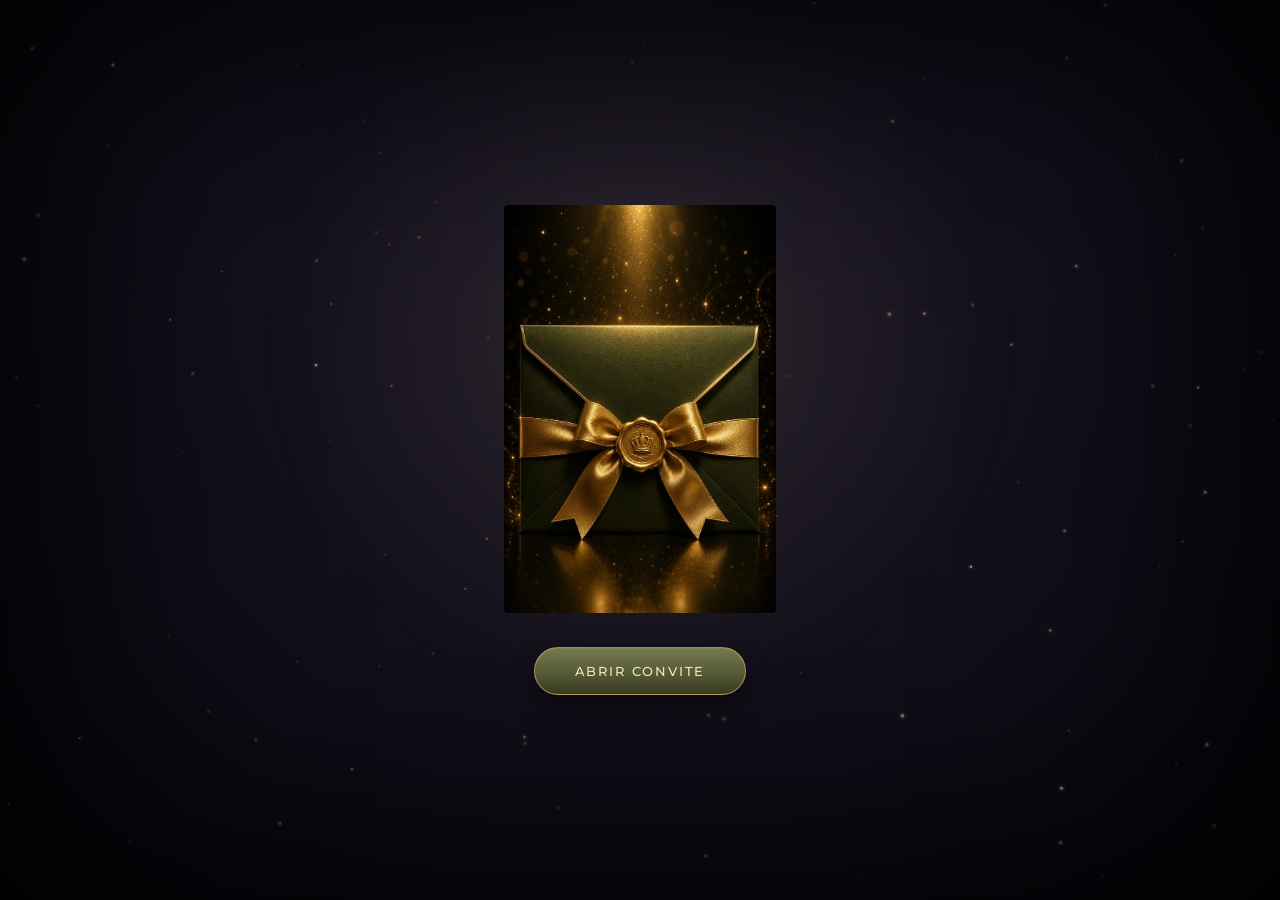
==== index.html @ b904f5ec "Add files via upload" ====
<!DOCTYPE html>
<html lang="pt-BR">
<head>
<meta charset="UTF-8" />
<meta name="viewport" content="width=device-width, initial-scale=1.0, maximum-scale=1, user-scalable=no" />
<title>XV Anos — Convite Digital | Justech</title>
<meta name="description" content="Convite digital premium — Justech Convites" />

<!-- Tipografia: serif de exibição elegante + sans utilitária discreta -->
<link rel="preconnect" href="https://fonts.googleapis.com">
<link rel="preconnect" href="https://fonts.gstatic.com" crossorigin>
<link href="https://fonts.googleapis.com/css2?family=Cormorant+Garamond:ital,wght@0,300;0,400;0,500;0,600;1,400&family=Montserrat:wght@300;400;500;600&display=swap" rel="stylesheet">

<link rel="stylesheet" href="style.css" />
</head>
<body>

<!-- ======================================================
     TELA INICIAL — abertura cinematográfica do envelope
     A arte do envelope é uma imagem pronta (assets/envelope.jpg)
     e NUNCA é recriada em HTML/CSS — apenas posicionada, iluminada
     e animada como um todo (fade, escala, brilho passando por cima).
     ====================================================== -->
<section id="splash-screen" class="splash">

  <!-- Camada de partículas douradas (canvas, desenhado via JS) -->
  <canvas id="particles-canvas" aria-hidden="true"></canvas>

  <!-- Glow ambiente e vinheta, complementando o feixe de luz já presente na imagem -->
  <div class="glow-radial" aria-hidden="true"></div>
  <div class="vignette" aria-hidden="true"></div>

  <div class="envelope-scene" id="envelope-scene">

    <div class="envelope-visual" id="envelope-visual">
      <img class="envelope-img" src="assets/envelope.jpg" alt="Envelope de convite de luxo, verde-oliva com laço dourado e selo de cera" draggable="false" />
      <!-- Brilho que desliza sobre o laço dourado periodicamente -->
      <span class="ribbon-glint" aria-hidden="true"></span>
    </div>

    <button id="enter-btn" class="enter-btn" type="button">
      <span class="enter-btn-glow" aria-hidden="true"></span>
      <span class="enter-btn-label">Abrir Convite</span>
    </button>

  </div>

  <!-- Carta branca elegante que sobe do envelope e se transforma no convite.
       Fica fora de .envelope-scene, em position:fixed, para poder se
       expandir suavemente até preencher a tela inteira. -->
  <div class="letter-sparkles" id="letter-sparkles" aria-hidden="true">
    <span></span><span></span><span></span><span></span><span></span><span></span>
  </div>

  <div class="letter-card" id="letter-card" aria-hidden="true">
    <span class="letter-corner tl" aria-hidden="true"></span>
    <span class="letter-corner tr" aria-hidden="true"></span>
    <span class="letter-corner bl" aria-hidden="true"></span>
    <span class="letter-corner br" aria-hidden="true"></span>
    <div class="letter-paper" aria-hidden="true"></div>
    <div class="letter-foil-sweep" aria-hidden="true"></div>
    <div class="letter-seal" id="letter-seal" aria-hidden="true">
      <svg viewBox="0 0 100 100" width="100%" height="100%">
        <circle cx="50" cy="50" r="47" fill="url(#sealGrad)" stroke="#f4e4bc" stroke-width="1.5"/>
        <path d="M50 24 L56 40 L73 40 L59 50 L64 66 L50 56 L36 66 L41 50 L27 40 L44 40 Z" fill="#3a3320" opacity="0.85"/>
        <defs>
          <radialGradient id="sealGrad" cx="35%" cy="30%" r="80%">
            <stop offset="0%" stop-color="#e9cf8f"/>
            <stop offset="55%" stop-color="#b6813b"/>
            <stop offset="100%" stop-color="#6b4315"/>
          </radialGradient>
        </defs>
      </svg>
    </div>
    <div class="letter-backdrop" id="letter-backdrop" aria-hidden="true"></div>
    <div class="letter-art" id="letter-art" aria-hidden="true"></div>
  </div>

</section>

<!-- ======================================================
     TELA PRINCIPAL — O CONVITE (imagem única + hotspots)
     ====================================================== -->
<section id="invite-screen" class="invite" hidden>

  <!-- Partículas ambiente contínuas (mais discretas que na splash) -->
  <canvas id="particles-canvas-invite" aria-hidden="true"></canvas>

  <div class="invite-frame">
    <div class="invite-backdrop" id="invite-backdrop" aria-hidden="true"></div>
    <div class="invite-image-wrap" id="invite-image-wrap">
      <img id="invite-image" class="invite-image" src="assets/convite.jpg" alt="Convite de XV Anos" draggable="false" />
    </div>

    <!-- Recorte animado da personagem (assets/personagem.png), posicionado
         via JS exatamente sobre a mesma figura na arte do convite (mesma
         lógica de alinhamento usada nos hotspots). Ganha um leve balanço
         contínuo (respiração + oscilação), sensação de movimento sutil
         sem jamais se descolar da arte original. -->
    <div id="character-frame" class="character-frame" aria-hidden="true">
      <img id="character-layer" class="character-layer" src="assets/personagem.png" alt="" draggable="false" />
    </div>

    <!-- Faixa de luz que percorre o convite periodicamente, reforçando a
         sensação de "convite vivo" -->
    <div class="invite-shimmer" aria-hidden="true"></div>

    <!-- Hotspots (áreas clicáveis invisíveis) são injetados aqui via JS,
         a partir do objeto config.hotspots em script.js -->
    <div id="hotspots-layer" class="hotspots-layer" aria-label="Ações do convite"></div>
  </div>

  <!-- Controle de música flutuante -->
  <div id="music-control" class="music-control" role="group" aria-label="Controle de música">
    <button id="music-toggle" class="music-btn" type="button" aria-label="Tocar música">
      <span id="music-icon">▶</span>
    </button>
    <input id="music-volume" class="music-volume" type="range" min="0" max="1" step="0.01" value="0.6" aria-label="Volume da música" />
  </div>

</section>

<audio id="bg-audio" src="assets/music.mp3" preload="none" loop></audio>

<script src="script.js"></script>
</body>
</html>
---- style.css ----
/* =========================================================
   JUSTECH CONVITES PREMIUM — style.css
   Identidade: preto-azulado profundo + dourado champanhe
   Tipografia: Cormorant Garamond (display) + Montserrat (UI)
   ========================================================= */

:root {
  /* Cores */
  --bg-deep: #07060c;
  --bg-deep-2: #12101c;
  --bg-deep-3: #1a1526;
  --gold: #d4af6a;
  --gold-bright: #f4e4bc;
  --gold-dark: #8a6d3b;
  --cream: #f5efe2;
  --text-muted: #b9ad97;
  --overlay-black: rgba(4, 3, 8, 0.55);

  /* Envelope */
  --olive: #565a37;
  --olive-light: #767a4c;
  --olive-dark: #383a22;
  --wax: #96631f;
  --wax-light: #c99a4a;
  --wax-dark: #6b4315;

  /* Tipografia */
  --font-display: 'Cormorant Garamond', 'Times New Roman', serif;
  --font-ui: 'Montserrat', -apple-system, BlinkMacSystemFont, sans-serif;

  /* Timing */
  --ease-soft: cubic-bezier(0.22, 1, 0.36, 1);
}

* { box-sizing: border-box; }

html, body {
  margin: 0;
  padding: 0;
  width: 100%;
  height: 100%;
  overflow-x: hidden;
  background: var(--bg-deep);
  color: var(--cream);
  font-family: var(--font-ui);
  -webkit-font-smoothing: antialiased;
  perspective: 1000px;
}

button {
  font-family: inherit;
  cursor: pointer;
}

img { -webkit-user-drag: none; user-select: none; }

/* =========================================================
   TELA INICIAL (SPLASH)
   ========================================================= */

.splash {
  position: fixed;
  inset: 0;
  width: 100vw;
  height: 100vh;
  height: 100dvh;
  display: flex;
  align-items: center;
  justify-content: center;
  background:
    radial-gradient(ellipse at 50% 30%, var(--bg-deep-3) 0%, var(--bg-deep-2) 45%, var(--bg-deep) 100%);
  overflow: hidden;
  z-index: 10;
  transition: opacity 1.1s var(--ease-soft), transform 1.1s var(--ease-soft), visibility 1.1s;
}

.splash.is-leaving {
  opacity: 0;
  transform: scale(1.08);
  pointer-events: none;
}

#particles-canvas,
#particles-canvas-invite {
  position: absolute;
  inset: 0;
  width: 100%;
  height: 100%;
  pointer-events: none;
}

.glow-radial {
  position: absolute;
  top: 38%;
  left: 50%;
  width: 60vmax;
  height: 60vmax;
  transform: translate(-50%, -50%);
  background: radial-gradient(circle, rgba(212, 175, 106, 0.14) 0%, rgba(212, 175, 106, 0.05) 35%, transparent 70%);
  filter: blur(10px);
  animation: glowPulse 7s ease-in-out infinite;
  pointer-events: none;
}

@keyframes glowPulse {
  0%, 100% { opacity: 0.7; transform: translate(-50%, -50%) scale(1); }
  50% { opacity: 1; transform: translate(-50%, -50%) scale(1.08); }
}

.vignette {
  position: absolute;
  inset: 0;
  box-shadow: inset 0 0 18vmax 4vmax rgba(0, 0, 0, 0.85);
  pointer-events: none;
}


/* Conteúdo central da splash */
.envelope-scene {
  position: relative;
  z-index: 2;
  display: flex;
  flex-direction: column;
  align-items: center;
  text-align: center;
  padding: 0 24px;
  animation: contentRise 1.4s var(--ease-soft) both;
}

@keyframes contentRise {
  from { opacity: 0; transform: translateY(18px); }
  to   { opacity: 1; transform: translateY(0); }
}

/* =========================================================
   ENVELOPE — imagem pronta (assets/envelope.jpg), nunca recriada
   ========================================================= */

.envelope-visual {
  position: relative;
  width: min(272px, 74vw);
  margin-bottom: 34px;
  opacity: 0;
  transform: scale(0.94);
  animation: envelopeIn 1.3s var(--ease-soft) 0.3s both;
  transition: transform 0.7s var(--ease-soft), opacity 0.7s ease;
}

@keyframes envelopeIn {
  from { opacity: 0; transform: scale(0.94); }
  to   { opacity: 1; transform: scale(1); }
}

.envelope-visual.opening {
  transform: scale(1.045);
}

.envelope-visual.receding {
  opacity: 0;
  transform: scale(1.1) translateY(-3%);
}

.envelope-img {
  display: block;
  width: 100%;
  height: auto;
  border-radius: 4px;
  pointer-events: none;
  -webkit-user-drag: none;
}

/* Brilho que desliza sobre o laço dourado a cada alguns segundos.
   Posição calibrada sobre a faixa do laço na imagem (~51%–60% da altura). */
.ribbon-glint {
  position: absolute;
  top: 51%;
  left: 3%;
  width: 94%;
  height: 9%;
  overflow: hidden;
  pointer-events: none;
  border-radius: 3px;
}

.ribbon-glint::before {
  content: "";
  position: absolute;
  top: 0;
  left: -40%;
  width: 30%;
  height: 100%;
  background: linear-gradient(100deg, transparent, rgba(255, 246, 217, 0.75), transparent);
  mix-blend-mode: screen;
  animation: ribbonSweep 6.5s ease-in-out infinite;
}

@keyframes ribbonSweep {
  0%, 62% { left: -40%; opacity: 0; }
  68% { opacity: 1; }
  86% { left: 130%; opacity: 0; }
  100% { left: 130%; opacity: 0; }
}

/* =========================================================
   CARTA — sobe do envelope e se transforma no convite
   ========================================================= */

.letter-sparkles {
  position: fixed;
  top: 50%;
  left: 50%;
  width: 0;
  height: 0;
  z-index: 9;
  pointer-events: none;
}

.letter-sparkles span {
  position: absolute;
  top: 0;
  left: 0;
  width: 5px;
  height: 5px;
  border-radius: 50%;
  background: var(--gold-bright);
  opacity: 0;
  box-shadow: 0 0 6px 1px rgba(244, 228, 188, 0.9);
}

.letter-sparkles.active span {
  animation: sparklePop 1.5s ease-out both;
}

.letter-sparkles span:nth-child(1) { --tx: -70px; --ty: -95px; animation-delay: 0.05s; }
.letter-sparkles span:nth-child(2) { --tx: 55px;  --ty: -110px; animation-delay: 0.15s; }
.letter-sparkles span:nth-child(3) { --tx: -95px; --ty: -30px; animation-delay: 0.25s; }
.letter-sparkles span:nth-child(4) { --tx: 90px;  --ty: -40px; animation-delay: 0.1s; }
.letter-sparkles span:nth-child(5) { --tx: -40px; --ty: -130px; animation-delay: 0.3s; }
.letter-sparkles span:nth-child(6) { --tx: 35px;  --ty: -135px; animation-delay: 0.2s; }

@keyframes sparklePop {
  0%   { opacity: 0; transform: translate(0, 0) scale(0.4); }
  35%  { opacity: 1; }
  100% { opacity: 0; transform: translate(var(--tx), var(--ty)) scale(1); }
}

.letter-card {
  position: fixed;
  top: 50%;
  left: 50%;
  width: min(300px, 74vw);
  height: min(430px, 86vw, 84vh);
  padding: 18px;
  background: linear-gradient(165deg, #fffdf8 0%, #f6f0e3 100%);
  border-radius: 10px;
  border: 1px solid rgba(212, 175, 106, 0.6);
  box-shadow:
    inset 0 0 0 1px rgba(212, 175, 106, 0.35),
    0 30px 80px rgba(0, 0, 0, 0.6),
    0 0 54px rgba(212, 175, 106, 0.22);
  overflow: hidden;
  transform: translate(-50%, -46%) scale(0.6) rotateX(-8deg);
  opacity: 0;
  z-index: 8;
  transition:
    opacity 0.8s ease,
    transform 1s cubic-bezier(0.34, 1.56, 0.64, 1),
    top 1.05s var(--ease-soft), left 1.05s var(--ease-soft),
    width 1.05s var(--ease-soft), height 1.05s var(--ease-soft),
    padding 1.05s var(--ease-soft), border-radius 1.05s var(--ease-soft),
    border-color 1.05s var(--ease-soft), box-shadow 1.05s var(--ease-soft);
}

/* Cantos ornamentais dourados — reforçam a sensação de convite de gala */
.letter-corner {
  position: absolute;
  width: 30px;
  height: 30px;
  z-index: 3;
  opacity: 0;
  transition: opacity 0.8s ease 0.35s;
  pointer-events: none;
}
.letter-corner::before,
.letter-corner::after {
  content: "";
  position: absolute;
  background: linear-gradient(90deg, transparent, rgba(212, 175, 106, 0.9), transparent);
}
.letter-corner::before { width: 100%; height: 1.5px; }
.letter-corner::after { width: 1.5px; height: 100%; }
.letter-corner.tl { top: 8px; left: 8px; }
.letter-corner.tr { top: 8px; right: 8px; transform: scaleX(-1); }
.letter-corner.bl { bottom: 8px; left: 8px; transform: scaleY(-1); }
.letter-corner.br { bottom: 8px; right: 8px; transform: scale(-1, -1); }
.letter-card.rising .letter-corner { opacity: 1; }
.letter-card.expanding .letter-corner { opacity: 0; }

/* Selo de cera com brasão, sobre a carta fechada — "quebra" suavemente
   ao abrir, reforçando a emoção do gesto */
.letter-seal {
  position: absolute;
  top: 50%;
  left: 50%;
  width: 25%;
  max-width: 74px;
  aspect-ratio: 1;
  transform: translate(-50%, -50%) scale(1) rotate(0deg);
  filter: drop-shadow(0 6px 14px rgba(0, 0, 0, 0.35));
  z-index: 4;
  opacity: 0;
  transition: opacity 0.6s ease 0.15s, transform 0.8s cubic-bezier(0.34, 1.56, 0.64, 1);
  animation: sealShimmer 3.5s ease-in-out infinite;
}
.letter-card.rising .letter-seal { opacity: 1; }
.letter-card.at-peak .letter-seal { transform: translate(-50%, -50%) scale(1.08) rotate(-4deg); }
.letter-card.expanding .letter-seal {
  opacity: 0;
  transform: translate(-50%, -50%) scale(1.6) rotate(10deg);
  transition: opacity 0.5s ease, transform 0.6s var(--ease-soft);
}

@keyframes sealShimmer {
  0%, 100% { filter: drop-shadow(0 6px 14px rgba(0, 0, 0, 0.35)) brightness(1); }
  50% { filter: drop-shadow(0 6px 18px rgba(212, 175, 106, 0.45)) brightness(1.15); }
}

/* Brilho de folha de ouro que percorre a moldura da carta */
.letter-foil-sweep {
  position: absolute;
  inset: 0;
  z-index: 2;
  overflow: hidden;
  border-radius: 10px;
  opacity: 0;
  transition: opacity 0.6s ease;
  pointer-events: none;
}
.letter-card.rising .letter-foil-sweep { opacity: 1; }
.letter-foil-sweep::before {
  content: "";
  position: absolute;
  top: -50%;
  left: -60%;
  width: 40%;
  height: 200%;
  background: linear-gradient(100deg, transparent, rgba(255, 250, 230, 0.55), transparent);
  mix-blend-mode: screen;
  animation: foilSweep 3.2s ease-in-out infinite;
}
@keyframes foilSweep {
  0%, 55% { left: -60%; opacity: 0; }
  62% { opacity: 1; }
  100% { left: 130%; opacity: 0; }
}

.letter-paper {
  position: absolute;
  inset: 18px;
  z-index: 0;
  border-radius: 4px;
  background: radial-gradient(circle at 30% 18%, rgba(255, 255, 255, 0.7), transparent 60%);
  box-shadow: inset 0 0 0 1px rgba(0, 0, 0, 0.06);
  transition: opacity 0.6s ease;
}

/* Preenche a tela cheia sem barras pretas quando a carta se expande,
   com uma versão desfocada da própria arte do convite atrás da
   versão nítida (.letter-art) — mesmo recurso usado na tela final. */
.letter-backdrop {
  position: absolute;
  inset: -10%;
  z-index: 0;
  background-size: cover;
  background-position: center;
  filter: blur(60px) brightness(0.5) saturate(1.15);
  transform: scale(1.1);
  opacity: 0;
  transition: opacity 1s ease;
}

.letter-art {
  position: absolute;
  inset: 18px;
  background-color: var(--bg-deep);
  background-size: contain;
  background-position: center;
  background-repeat: no-repeat;
  border-radius: 4px;
  opacity: 0;
  z-index: 1;
  transition: opacity 1s ease, inset 1.05s var(--ease-soft), border-radius 1.05s var(--ease-soft);
}

.letter-card.rising {
  transform: translate(-50%, -58%) scale(1);
  opacity: 1;
}

.letter-card.at-peak {
  transform: translate(-50%, -58%) scale(1.1);
}

.letter-card.expanding {
  top: 0;
  left: 0;
  width: 100vw;
  height: 100dvh;
  padding: 0;
  border-radius: 0;
  border-color: transparent;
  box-shadow: none;
  transform: none;
}

.letter-card.expanding .letter-paper { opacity: 0; }
.letter-card.expanding .letter-backdrop { opacity: 1; }
.letter-card.expanding .letter-art {
  inset: 0;
  border-radius: 0;
  opacity: 1;
}

@media (prefers-reduced-motion: reduce) {
  .envelope-visual, .ribbon-glint::before,
  .letter-card, .letter-art, .letter-sparkles span,
  .letter-seal, .letter-foil-sweep::before,
  .character-layer, .invite-shimmer, .invite-image-wrap { transition-duration: 0.3s !important; animation: none !important; }
}

.enter-btn {
  position: relative;
  padding: 15px 40px;
  border-radius: 999px;
  border: 1px solid rgba(212, 175, 106, 0.65);
  background: linear-gradient(180deg, var(--olive-light) 0%, var(--olive) 55%, var(--olive-dark) 100%);
  box-shadow: 0 10px 26px rgba(0, 0, 0, 0.4), inset 0 1px 0 rgba(255, 255, 255, 0.06);
  color: var(--gold-bright);
  font-family: var(--font-ui);
  font-size: 13px;
  font-weight: 500;
  letter-spacing: 0.14em;
  text-transform: uppercase;
  overflow: hidden;
  transition: transform 0.4s var(--ease-soft), border-color 0.4s var(--ease-soft), box-shadow 0.4s var(--ease-soft);
}

.enter-btn:hover {
  transform: translateY(-2px);
  border-color: var(--gold);
  box-shadow: 0 14px 32px rgba(0, 0, 0, 0.45), 0 0 18px rgba(212, 175, 106, 0.3), inset 0 1px 0 rgba(255, 255, 255, 0.08);
}

.enter-btn:active { transform: translateY(0) scale(0.98); }

.enter-btn:disabled {
  opacity: 0;
  pointer-events: none;
  transition: opacity 0.5s ease;
}

.enter-btn-glow {
  position: absolute;
  inset: -40%;
  background: radial-gradient(circle, rgba(244, 228, 188, 0.25), transparent 60%);
  opacity: 0;
  transition: opacity 0.5s ease;
}
.enter-btn:hover .enter-btn-glow { opacity: 1; }

.enter-btn-label { position: relative; z-index: 1; }

@media (prefers-reduced-motion: reduce) {
  .glow-radial { animation: none !important; }
  .envelope-scene { animation: none; }
}

/* =========================================================
   TELA PRINCIPAL (CONVITE)
   ========================================================= */

.invite {
  position: fixed;
  inset: 0;
  width: 100vw;
  height: 100vh;
  height: 100dvh;
  background: var(--bg-deep);
  display: flex;
  align-items: center;
  justify-content: center;
  overflow: hidden;
  opacity: 0;
  perspective: 1400px;
  animation: inviteFadeIn 1.2s var(--ease-soft) both;
}

@keyframes inviteFadeIn {
  from { opacity: 0; transform: scale(0.97); }
  to   { opacity: 1; transform: scale(1); }
}

.invite-frame {
  position: relative;
  width: 100%;
  height: 100%;
  display: flex;
  align-items: center;
  justify-content: center;
  overflow: hidden;
  transform-style: preserve-3d;
  will-change: transform;
}

/* Preenche os espaços que sobrariam nas laterais/topo (já que a
   imagem usa object-fit:contain e não pode ser cortada) com uma
   versão desfocada e escurecida da própria arte — assim a tela
   parece cheia, sem barras pretas, sem cortar nada do convite. */
.invite-backdrop {
  position: absolute;
  inset: -5%;
  background-size: cover;
  background-position: center;
  filter: blur(60px) brightness(0.5) saturate(1.15);
  transform: scale(1.1);
  z-index: 0;
  animation: backdropBreathe 12s ease-in-out infinite;
}

@keyframes backdropBreathe {
  0%, 100% { transform: scale(1.1); }
  50% { transform: scale(1.16); }
}

/* Envolve a imagem do convite: alvo do tilt de paralaxe (JS, via
   pointermove/giroscópio) e da leve "respiração" de zoom contínua —
   o "movimento no convite" pedido, sutil e nunca distrativo. */
.invite-image-wrap {
  position: relative;
  z-index: 1;
  display: flex;
  align-items: center;
  justify-content: center;
  max-width: 100%;
  max-height: 100%;
  transform-style: preserve-3d;
  will-change: transform;
  transition: transform 0.4s ease-out;
  animation: inviteBreathe 9s ease-in-out infinite;
}

@keyframes inviteBreathe {
  0%, 100% { transform: scale(1); }
  50% { transform: scale(1.012); }
}

.invite-image {
  position: relative;
  max-width: 100%;
  max-height: 100%;
  width: auto;
  height: auto;
  object-fit: contain;
  display: block;
  box-shadow: 0 30px 90px rgba(0, 0, 0, 0.6);
}

/* Recorte animado da personagem — mesmo sistema de alinhamento dos
   hotspots (posicionado via JS sobre o retângulo real da imagem). */
.character-frame {
  position: absolute;
  z-index: 1;
  pointer-events: none;
  transform-style: preserve-3d;
}

.character-layer {
  position: absolute;
  width: 100%;
  height: 100%;
  object-fit: contain;
  object-position: bottom;
  transform-origin: 50% 92%;
  animation: characterSway 7s ease-in-out infinite;
  filter: drop-shadow(0 0 0 transparent);
}

@keyframes characterSway {
  0%   { transform: translate(0, 0) rotate(0deg) scale(1); }
  25%  { transform: translate(0.6px, -1.4px) rotate(0.35deg) scale(1.004); }
  50%  { transform: translate(-0.4px, -2.2px) rotate(0deg) scale(1.007); }
  75%  { transform: translate(-0.7px, -1px) rotate(-0.35deg) scale(1.003); }
  100% { transform: translate(0, 0) rotate(0deg) scale(1); }
}

/* Faixa de luz diagonal que atravessa o convite periodicamente —
   reforça a sensação de peça "viva", como luz entrando por uma janela */
.invite-shimmer {
  position: absolute;
  inset: 0;
  z-index: 2;
  pointer-events: none;
  overflow: hidden;
}
.invite-shimmer::before {
  content: "";
  position: absolute;
  top: -20%;
  left: -35%;
  width: 22%;
  height: 150%;
  background: linear-gradient(100deg, transparent, rgba(255, 250, 225, 0.16), transparent);
  mix-blend-mode: screen;
  transform: rotate(8deg);
  animation: inviteShimmerSweep 9s ease-in-out infinite;
}
@keyframes inviteShimmerSweep {
  0%, 68% { left: -35%; opacity: 0; }
  74% { opacity: 1; }
  92% { left: 120%; opacity: 0; }
  100% { left: 120%; opacity: 0; }
}

.hotspots-layer {
  position: absolute;
  z-index: 3;
  /* A camada de hotspots é posicionada exatamente sobre a imagem
     renderizada (calculado via JS, pois object-fit:contain gera
     barras vazias que não devem receber cliques) */
  pointer-events: none;
}

.hotspot {
  position: absolute;
  pointer-events: auto;
  display: flex;
  align-items: center;
  justify-content: center;
  gap: 8px;
  background: rgba(20, 22, 12, 0.16);
  border: 1px solid rgba(212, 175, 106, 0.55);
  border-radius: 999px;
  -webkit-tap-highlight-color: transparent;
  overflow: hidden;
  box-shadow: 0 0 0 1px rgba(212, 175, 106, 0.15), 0 4px 14px rgba(0, 0, 0, 0.12);
  animation: hotspotPulse 3.2s ease-in-out infinite;
  transition: background 0.25s ease, box-shadow 0.25s ease, transform 0.2s ease, border-color 0.25s ease;
}

@keyframes hotspotPulse {
  0%, 100% { box-shadow: 0 0 0 1px rgba(212, 175, 106, 0.15), 0 4px 14px rgba(0, 0, 0, 0.12), 0 0 0px rgba(212, 175, 106, 0); }
  50% { box-shadow: 0 0 0 1px rgba(212, 175, 106, 0.35), 0 4px 18px rgba(0, 0, 0, 0.16), 0 0 16px rgba(212, 175, 106, 0.35); }
}

/* Feedback claro ao tocar/passar o mouse — o botão "acorda" */
.hotspot:hover,
.hotspot:focus-visible {
  background: rgba(212, 175, 106, 0.14);
  border-color: rgba(244, 228, 188, 0.85);
  outline: none;
  transform: scale(1.02);
}

.hotspot:active {
  transform: scale(0.97);
}

/* Ondulação dourada ao toque, criada dinamicamente via JS a cada clique */
.hotspot-ripple {
  position: absolute;
  border-radius: 50%;
  background: radial-gradient(circle, rgba(244, 228, 188, 0.55), transparent 70%);
  transform: translate(-50%, -50%) scale(0);
  pointer-events: none;
  animation: rippleOut 0.65s ease-out forwards;
}

@keyframes rippleOut {
  from { transform: translate(-50%, -50%) scale(0); opacity: 0.9; }
  to   { transform: translate(-50%, -50%) scale(1); opacity: 0; }
}

@media (prefers-reduced-motion: reduce) {
  .hotspot { animation: none; }
}

/* =========================================================
   CONTROLE DE MÚSICA FLUTUANTE
   ========================================================= */

.music-control {
  position: fixed;
  right: 18px;
  bottom: 18px;
  z-index: 20;
  display: flex;
  align-items: center;
  gap: 10px;
  padding: 10px 14px;
  border-radius: 999px;
  background: rgba(10, 8, 16, 0.55);
  border: 1px solid rgba(212, 175, 106, 0.35);
  backdrop-filter: blur(10px);
  -webkit-backdrop-filter: blur(10px);
}

.music-btn {
  width: 34px;
  height: 34px;
  border-radius: 50%;
  border: 1px solid rgba(212, 175, 106, 0.5);
  background: rgba(212, 175, 106, 0.12);
  color: var(--gold-bright);
  font-size: 13px;
  display: flex;
  align-items: center;
  justify-content: center;
  transition: transform 0.3s var(--ease-soft), background 0.3s ease;
}
.music-btn:hover { transform: scale(1.08); background: rgba(212, 175, 106, 0.22); }

.music-volume {
  width: 70px;
  accent-color: var(--gold);
}

/* =========================================================
   RESPONSIVIDADE
   ========================================================= */

@media (max-width: 600px) {
  .envelope-visual { width: min(230px, 80vw); margin-bottom: 26px; }
  .enter-btn { padding: 14px 30px; font-size: 12px; }
  .music-volume { width: 52px; }
}

@media (min-width: 1600px) {
  .envelope-visual { width: 320px; }
}

/* Telas muito baixas (paisagem em celular) */
@media (max-height: 480px) {
  .envelope-visual { width: min(170px, 55vw); margin-bottom: 14px; }
}
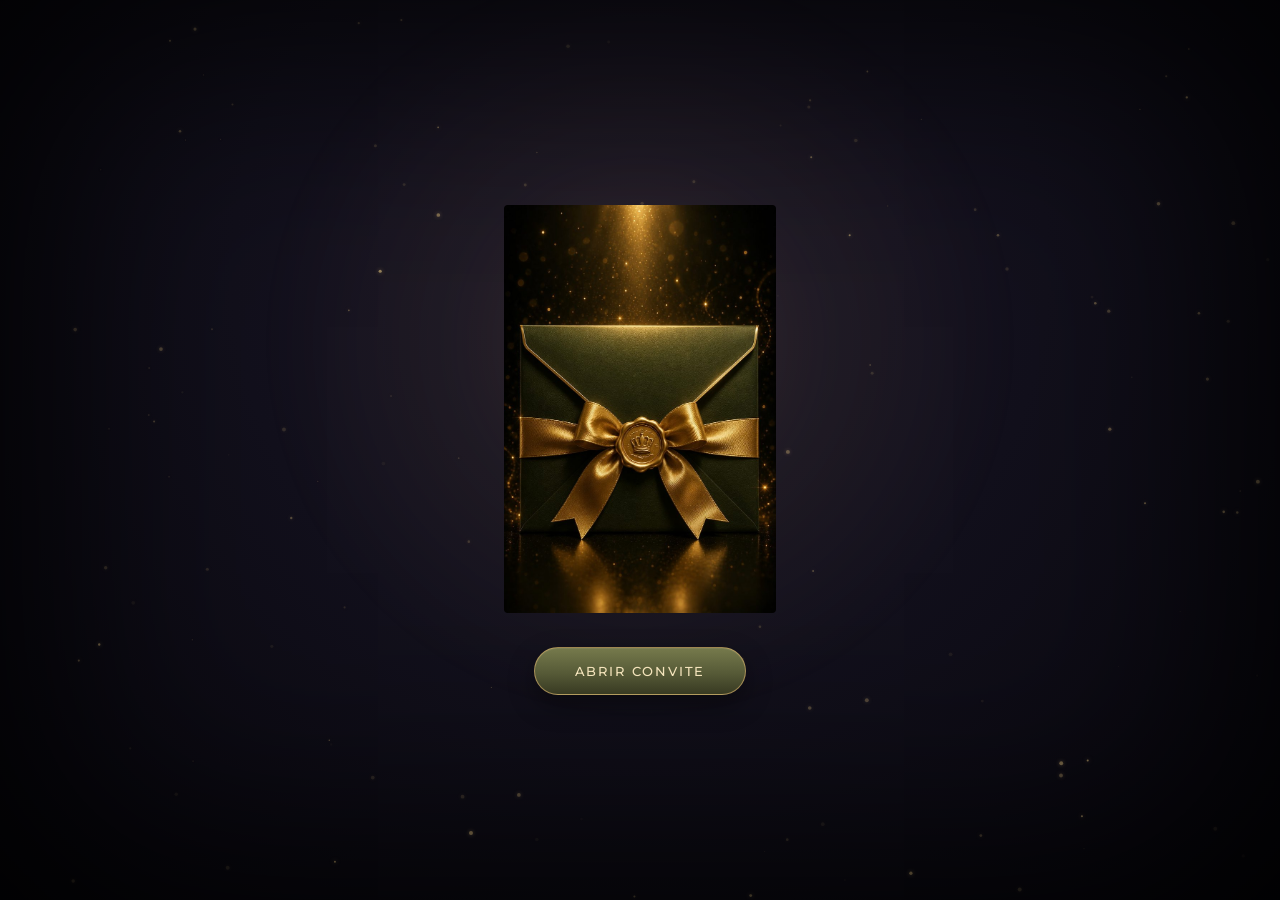
==== commit d220d3aa: "Add versioning to CSS and JS file links" ====
--- a/index.html
+++ b/index.html
@@ -11,7 +11,7 @@
 <link rel="preconnect" href="https://fonts.gstatic.com" crossorigin>
 <link href="https://fonts.googleapis.com/css2?family=Cormorant+Garamond:ital,wght@0,300;0,400;0,500;0,600;1,400&family=Montserrat:wght@300;400;500;600&display=swap" rel="stylesheet">
 
-<link rel="stylesheet" href="style.css" />
+<link rel="stylesheet" href="style.css?v=20260717a" />
 </head>
 <body>
 
@@ -33,7 +33,7 @@
   <div class="envelope-scene" id="envelope-scene">
 
     <div class="envelope-visual" id="envelope-visual">
-      <img class="envelope-img" src="assets/envelope.jpg" alt="Envelope de convite de luxo, verde-oliva com laço dourado e selo de cera" draggable="false" />
+      <img class="envelope-img" src="assets/envelope.jpg?v=20260717a" alt="Envelope de convite de luxo, verde-oliva com laço dourado e selo de cera" draggable="false" />
       <!-- Brilho que desliza sobre o laço dourado periodicamente -->
       <span class="ribbon-glint" aria-hidden="true"></span>
     </div>
@@ -122,6 +122,6 @@
 
 <audio id="bg-audio" src="assets/music.mp3" preload="none" loop></audio>
 
-<script src="script.js"></script>
+<script src="script.js?v=20260717a"></script>
 </body>
 </html>
--- a/style.css
+++ b/style.css
@@ -72,6 +72,18 @@
   overflow: hidden;
   z-index: 10;
   transition: opacity 1.1s var(--ease-soft), transform 1.1s var(--ease-soft), visibility 1.1s;
+}
+
+/* IMPORTANTE: sem esta regra, o atributo [hidden] definido via JS
+   é silenciosamente ignorado (o "display: flex" acima, sendo uma
+   regra de autor, sempre vence o "display: none" padrão do
+   navegador para [hidden], mesmo com especificidade "empatada").
+   Isso deixava a tela do envelope (com a carta em position:fixed
+   cobrindo 100% da tela) por cima da tela real do convite, mesmo
+   "escondida" — bloqueando todo clique nos botões e no áudio. */
+.splash[hidden] {
+  display: none !important;
+  pointer-events: none !important;
 }
 
 .splash.is-leaving {
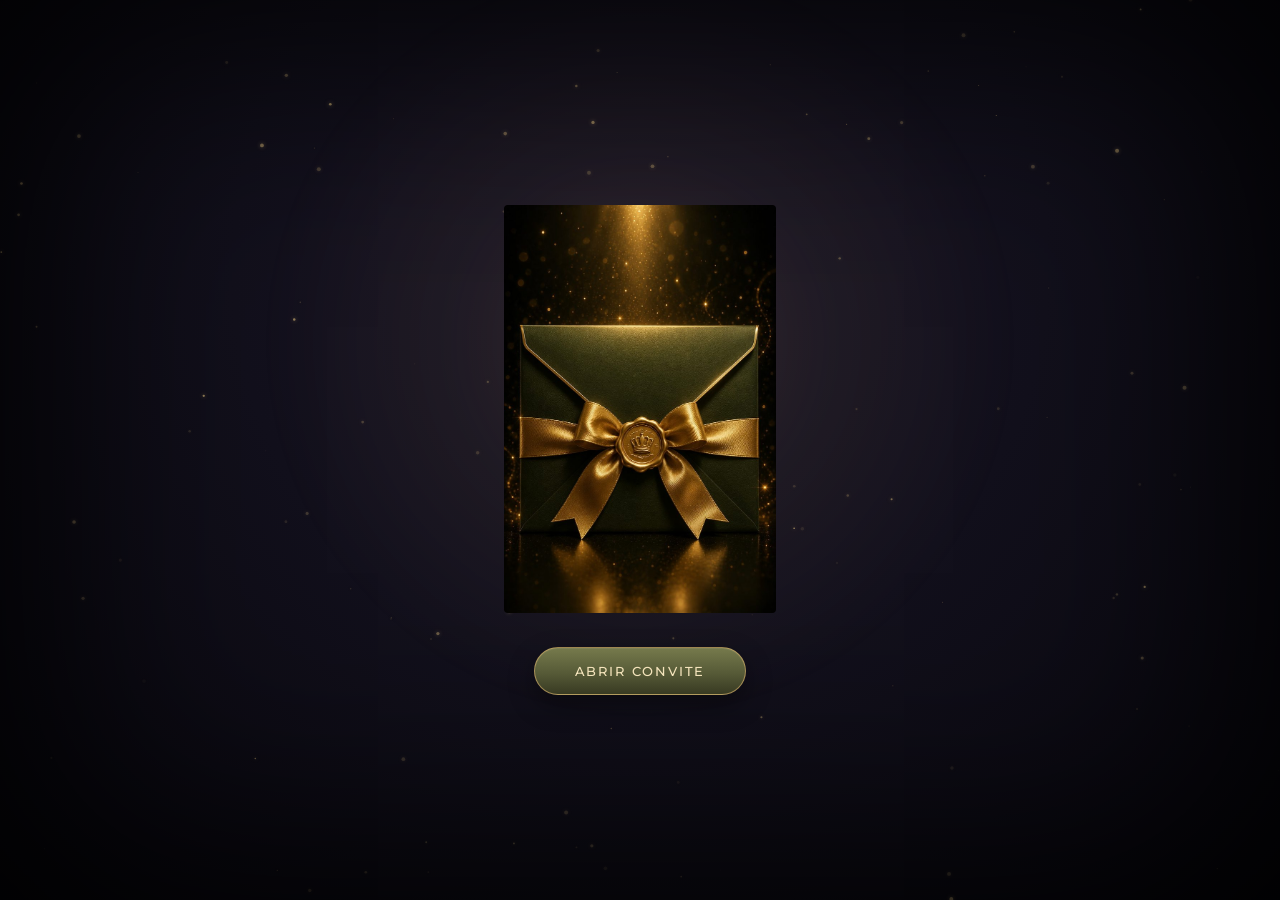
==== commit 8c04245d: "Update asset versioning in index.html" ====
--- a/index.html
+++ b/index.html
@@ -11,7 +11,7 @@
 <link rel="preconnect" href="https://fonts.gstatic.com" crossorigin>
 <link href="https://fonts.googleapis.com/css2?family=Cormorant+Garamond:ital,wght@0,300;0,400;0,500;0,600;1,400&family=Montserrat:wght@300;400;500;600&display=swap" rel="stylesheet">
 
-<link rel="stylesheet" href="style.css?v=20260717a" />
+<link rel="stylesheet" href="style.css?v=20260717b" />
 </head>
 <body>
 
@@ -33,7 +33,7 @@
   <div class="envelope-scene" id="envelope-scene">
 
     <div class="envelope-visual" id="envelope-visual">
-      <img class="envelope-img" src="assets/envelope.jpg?v=20260717a" alt="Envelope de convite de luxo, verde-oliva com laço dourado e selo de cera" draggable="false" />
+      <img class="envelope-img" src="assets/envelope.jpg?v=20260717b" alt="Envelope de convite de luxo, verde-oliva com laço dourado e selo de cera" draggable="false" />
       <!-- Brilho que desliza sobre o laço dourado periodicamente -->
       <span class="ribbon-glint" aria-hidden="true"></span>
     </div>
@@ -105,6 +105,51 @@
          sensação de "convite vivo" -->
     <div class="invite-shimmer" aria-hidden="true"></div>
 
+    <!-- Borboletas douradas que atravessam a tela em voos suaves e
+         contínuos, em looping, com tamanhos/tempos/rotas diferentes -->
+    <div class="butterflies-layer" aria-hidden="true">
+      <div class="butterfly b1">
+        <svg viewBox="0 0 100 70" width="100%" height="100%">
+          <g class="wing wing-l"><path d="M50 35 C 30 5, 0 5, 4 30 C 6 46, 30 46, 50 35 Z" fill="#e0b95c"/></g>
+          <g class="wing wing-r"><path d="M50 35 C 70 5, 100 5, 96 30 C 94 46, 70 46, 50 35 Z" fill="#d4a94a"/></g>
+          <ellipse cx="50" cy="35" rx="2.6" ry="10" fill="#5c4a22"/>
+        </svg>
+      </div>
+      <div class="butterfly b2">
+        <svg viewBox="0 0 100 70" width="100%" height="100%">
+          <g class="wing wing-l"><path d="M50 35 C 30 5, 0 5, 4 30 C 6 46, 30 46, 50 35 Z" fill="#f0d99a"/></g>
+          <g class="wing wing-r"><path d="M50 35 C 70 5, 100 5, 96 30 C 94 46, 70 46, 50 35 Z" fill="#e0b95c"/></g>
+          <ellipse cx="50" cy="35" rx="2.6" ry="10" fill="#5c4a22"/>
+        </svg>
+      </div>
+      <div class="butterfly b3">
+        <svg viewBox="0 0 100 70" width="100%" height="100%">
+          <g class="wing wing-l"><path d="M50 35 C 30 5, 0 5, 4 30 C 6 46, 30 46, 50 35 Z" fill="#d4a94a"/></g>
+          <g class="wing wing-r"><path d="M50 35 C 70 5, 100 5, 96 30 C 94 46, 70 46, 50 35 Z" fill="#f0d99a"/></g>
+          <ellipse cx="50" cy="35" rx="2.6" ry="10" fill="#5c4a22"/>
+        </svg>
+      </div>
+    </div>
+
+    <!-- Sapinho que salta pela tela em direção à personagem, faz uma
+         pausa perto dela, e depois volta — um pequeno "conto" que
+         se repete em loop -->
+    <div id="frog" class="frog" aria-hidden="true">
+      <svg viewBox="0 0 90 70" width="100%" height="100%">
+        <ellipse cx="45" cy="46" rx="30" ry="20" fill="#7d8f3f"/>
+        <ellipse cx="45" cy="44" rx="24" ry="15" fill="#95a94c"/>
+        <ellipse cx="22" cy="20" rx="10" ry="10" fill="#7d8f3f"/>
+        <ellipse cx="68" cy="20" rx="10" ry="10" fill="#7d8f3f"/>
+        <circle cx="22" cy="18" r="5" fill="#2f2a18"/>
+        <circle cx="68" cy="18" r="5" fill="#2f2a18"/>
+        <circle cx="20" cy="16" r="1.6" fill="#fff8e6"/>
+        <circle cx="66" cy="16" r="1.6" fill="#fff8e6"/>
+        <path d="M32 52 Q45 60 58 52" stroke="#4a5a26" stroke-width="2" fill="none" stroke-linecap="round"/>
+        <ellipse cx="14" cy="56" rx="8" ry="5" fill="#7d8f3f"/>
+        <ellipse cx="76" cy="56" rx="8" ry="5" fill="#7d8f3f"/>
+      </svg>
+    </div>
+
     <!-- Hotspots (áreas clicáveis invisíveis) são injetados aqui via JS,
          a partir do objeto config.hotspots em script.js -->
     <div id="hotspots-layer" class="hotspots-layer" aria-label="Ações do convite"></div>
@@ -122,6 +167,6 @@
 
 <audio id="bg-audio" src="assets/music.mp3" preload="none" loop></audio>
 
-<script src="script.js?v=20260717a"></script>
+<script src="script.js?v=20260717b"></script>
 </body>
 </html>
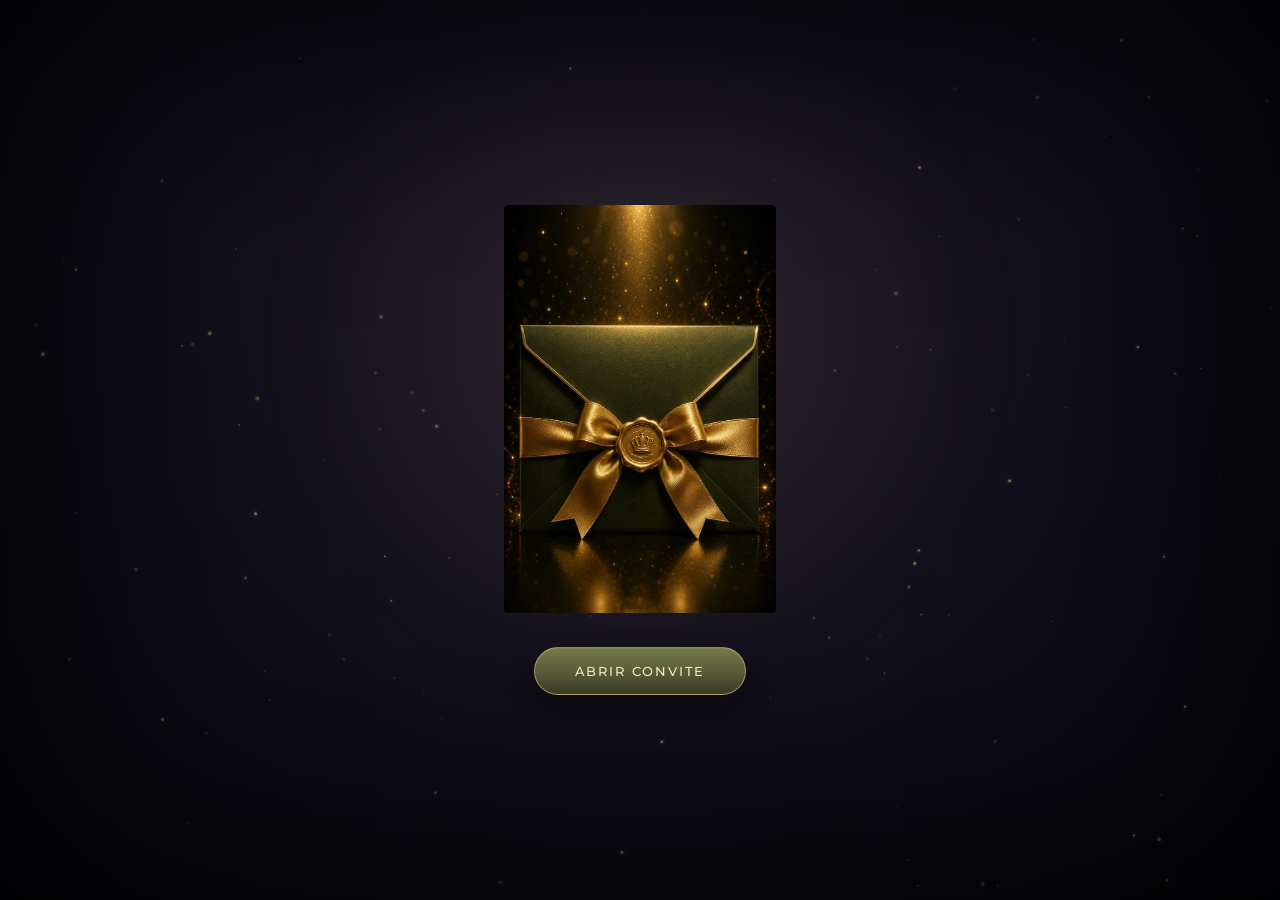
==== commit 92dfa6d9: "Update version query parameters in index.html" ====
--- a/index.html
+++ b/index.html
@@ -11,7 +11,7 @@
 <link rel="preconnect" href="https://fonts.gstatic.com" crossorigin>
 <link href="https://fonts.googleapis.com/css2?family=Cormorant+Garamond:ital,wght@0,300;0,400;0,500;0,600;1,400&family=Montserrat:wght@300;400;500;600&display=swap" rel="stylesheet">
 
-<link rel="stylesheet" href="style.css?v=20260717b" />
+<link rel="stylesheet" href="style.css?v=20260717c" />
 </head>
 <body>
 
@@ -33,7 +33,7 @@
   <div class="envelope-scene" id="envelope-scene">
 
     <div class="envelope-visual" id="envelope-visual">
-      <img class="envelope-img" src="assets/envelope.jpg?v=20260717b" alt="Envelope de convite de luxo, verde-oliva com laço dourado e selo de cera" draggable="false" />
+      <img class="envelope-img" src="assets/envelope.jpg?v=20260717c" alt="Envelope de convite de luxo, verde-oliva com laço dourado e selo de cera" draggable="false" />
       <!-- Brilho que desliza sobre o laço dourado periodicamente -->
       <span class="ribbon-glint" aria-hidden="true"></span>
     </div>
@@ -167,6 +167,6 @@
 
 <audio id="bg-audio" src="assets/music.mp3" preload="none" loop></audio>
 
-<script src="script.js?v=20260717b"></script>
+<script src="script.js?v=20260717c"></script>
 </body>
 </html>
--- a/style.css
+++ b/style.css
@@ -702,13 +702,13 @@
 
 .music-control {
   position: fixed;
-  right: 18px;
-  bottom: 18px;
+  right: 14px;
+  bottom: 14px;
   z-index: 20;
   display: flex;
   align-items: center;
-  gap: 10px;
-  padding: 10px 14px;
+  gap: 7px;
+  padding: 6px 10px;
   border-radius: 999px;
   background: rgba(10, 8, 16, 0.55);
   border: 1px solid rgba(212, 175, 106, 0.35);
@@ -717,13 +717,13 @@
 }
 
 .music-btn {
-  width: 34px;
-  height: 34px;
+  width: 24px;
+  height: 24px;
   border-radius: 50%;
   border: 1px solid rgba(212, 175, 106, 0.5);
   background: rgba(212, 175, 106, 0.12);
   color: var(--gold-bright);
-  font-size: 13px;
+  font-size: 10px;
   display: flex;
   align-items: center;
   justify-content: center;
@@ -732,7 +732,7 @@
 .music-btn:hover { transform: scale(1.08); background: rgba(212, 175, 106, 0.22); }
 
 .music-volume {
-  width: 70px;
+  width: 46px;
   accent-color: var(--gold);
 }
 
@@ -743,7 +743,7 @@
 @media (max-width: 600px) {
   .envelope-visual { width: min(230px, 80vw); margin-bottom: 26px; }
   .enter-btn { padding: 14px 30px; font-size: 12px; }
-  .music-volume { width: 52px; }
+  .music-volume { width: 36px; }
 }
 
 @media (min-width: 1600px) {
@@ -754,3 +754,146 @@
 @media (max-height: 480px) {
   .envelope-visual { width: min(170px, 55vw); margin-bottom: 14px; }
 }
+
+/* =========================================================
+   BORBOLETAS — atravessam a tela em voos contínuos, cada uma
+   com sua própria rota, duração e atraso, para não parecerem
+   repetitivas. As asas batem (flutter) o tempo todo.
+   ========================================================= */
+.butterflies-layer {
+  position: absolute;
+  inset: 0;
+  z-index: 3;
+  pointer-events: none;
+  overflow: hidden;
+}
+
+.butterfly {
+  position: absolute;
+  width: 34px;
+  height: 24px;
+  top: 0;
+  left: 0;
+  opacity: 0;
+  filter: drop-shadow(0 2px 5px rgba(0, 0, 0, 0.25));
+  transform-origin: 50% 50%;
+}
+
+.butterfly .wing { transform-origin: 50px 35px; animation: wingFlap 0.32s ease-in-out infinite alternate; }
+.butterfly .wing-r { animation-delay: 0.02s; }
+
+@keyframes wingFlap {
+  from { transform: scaleX(1); }
+  to   { transform: scaleX(0.35); }
+}
+
+.butterfly.b1 {
+  width: 30px; height: 21px;
+  animation: flightPath1 16s ease-in-out infinite;
+}
+.butterfly.b2 {
+  width: 24px; height: 17px;
+  animation: flightPath2 21s ease-in-out infinite;
+  animation-delay: 4s;
+}
+.butterfly.b3 {
+  width: 38px; height: 27px;
+  animation: flightPath3 26s ease-in-out infinite;
+  animation-delay: 11s;
+}
+
+/* Rota 1: entra pela esquerda-baixo, sobe cruzando a tela até a
+   direita-alto, com uma leve ondulação senoidal no caminho */
+@keyframes flightPath1 {
+  0%   { transform: translate(-10vw, 78vh) rotate(-6deg); opacity: 0; }
+  8%   { opacity: 1; }
+  25%  { transform: translate(20vw, 55vh) rotate(4deg); }
+  50%  { transform: translate(48vw, 62vh) rotate(-5deg); }
+  75%  { transform: translate(76vw, 38vh) rotate(6deg); }
+  92%  { opacity: 1; }
+  100% { transform: translate(108vw, 22vh) rotate(-4deg); opacity: 0; }
+}
+
+/* Rota 2: cruza mais alto na tela, direção contrária (direita
+   para esquerda), passando perto do título */
+@keyframes flightPath2 {
+  0%   { transform: translate(108vw, 30vh) rotate(8deg); opacity: 0; }
+  8%   { opacity: 1; }
+  30%  { transform: translate(70vw, 18vh) rotate(-6deg); }
+  55%  { transform: translate(42vw, 28vh) rotate(5deg); }
+  80%  { transform: translate(12vw, 15vh) rotate(-6deg); }
+  92%  { opacity: 1; }
+  100% { transform: translate(-14vw, 24vh) rotate(4deg); opacity: 0; }
+}
+
+/* Rota 3: voo mais lento e amplo, cruzando perto da personagem
+   antes de sumir pelo topo */
+@keyframes flightPath3 {
+  0%   { transform: translate(-12vw, 92vh) rotate(-4deg); opacity: 0; }
+  10%  { opacity: 1; }
+  35%  { transform: translate(30vw, 70vh) rotate(6deg); }
+  60%  { transform: translate(62vw, 80vh) rotate(-5deg); }
+  85%  { transform: translate(82vw, 50vh) rotate(5deg); }
+  93%  { opacity: 1; }
+  100% { transform: translate(96vw, 20vh) rotate(-4deg); opacity: 0; }
+}
+
+@media (prefers-reduced-motion: reduce) {
+  .butterfly, .butterfly .wing { animation: none !important; opacity: 0 !important; }
+}
+
+/* =========================================================
+   SAPINHO — salta em direção à personagem, espera perto dela
+   um instante (como se admirasse o vestido), e volta pulando
+   para o canto de onde veio. Um pequeno conto em loop.
+   ========================================================= */
+.frog {
+  position: absolute;
+  width: 42px;
+  height: 33px;
+  left: 6%;
+  top: 87%;
+  z-index: 4;
+  transform-origin: 50% 85%;
+  filter: drop-shadow(0 4px 6px rgba(0, 0, 0, 0.3));
+  animation: frogJourney 15s cubic-bezier(0.45, 0, 0.55, 1) infinite;
+}
+
+/* Os "saltos" são feitos por pequenos arcos: sobe e desce (Y)
+   junto com um leve giro, enquanto avança em X aos poucos */
+@keyframes frogJourney {
+  0%   { transform: translate(0, 0) scale(1, 1) rotate(0deg); }
+  4%   { transform: translate(6vw, -14px) scale(0.94, 1.1) rotate(-4deg); }
+  8%   { transform: translate(12vw, 0) scale(1.05, 0.92) rotate(2deg); }
+  13%  { transform: translate(19vw, -16px) scale(0.94, 1.1) rotate(-4deg); }
+  17%  { transform: translate(26vw, 0) scale(1.05, 0.92) rotate(2deg); }
+  22%  { transform: translate(34vw, -15px) scale(0.94, 1.1) rotate(-4deg); }
+  26%  { transform: translate(41vw, 0) scale(1.05, 0.92) rotate(3deg); }
+  31%  { transform: translate(49vw, -16px) scale(0.94, 1.1) rotate(-4deg); }
+  35%  { transform: translate(56vw, 0) scale(1.05, 0.92) rotate(2deg); }
+  40%  { transform: translate(62vw, -14px) scale(0.94, 1.1) rotate(-3deg); }
+  44%  { transform: translate(66vw, 0) scale(1.05, 0.92) rotate(0deg); }
+
+  /* pausa perto da personagem, olhando pra cima com uma leve
+     respiração/balanço, como se estivesse admirando o vestido */
+  48%  { transform: translate(66vw, 0) rotate(0deg); }
+  60%  { transform: translate(66vw, -3px) rotate(2deg); }
+  68%  { transform: translate(66vw, 0) rotate(-2deg); }
+  74%  { transform: translate(66vw, 0) rotate(0deg); }
+
+  /* volta pulando para o canto inicial */
+  79%  { transform: translate(56vw, -15px) scale(0.94, 1.1) rotate(4deg); }
+  83%  { transform: translate(46vw, 0) scale(1.05, 0.92) rotate(-2deg); }
+  88%  { transform: translate(33vw, -16px) scale(0.94, 1.1) rotate(4deg); }
+  92%  { transform: translate(20vw, 0) scale(1.05, 0.92) rotate(-3deg); }
+  96%  { transform: translate(8vw, -14px) scale(0.94, 1.1) rotate(4deg); }
+  100% { transform: translate(0, 0) scale(1, 1) rotate(0deg); }
+}
+
+@media (prefers-reduced-motion: reduce) {
+  .frog { animation: none; }
+}
+
+@media (max-width: 420px) {
+  .frog { width: 34px; height: 27px; }
+}
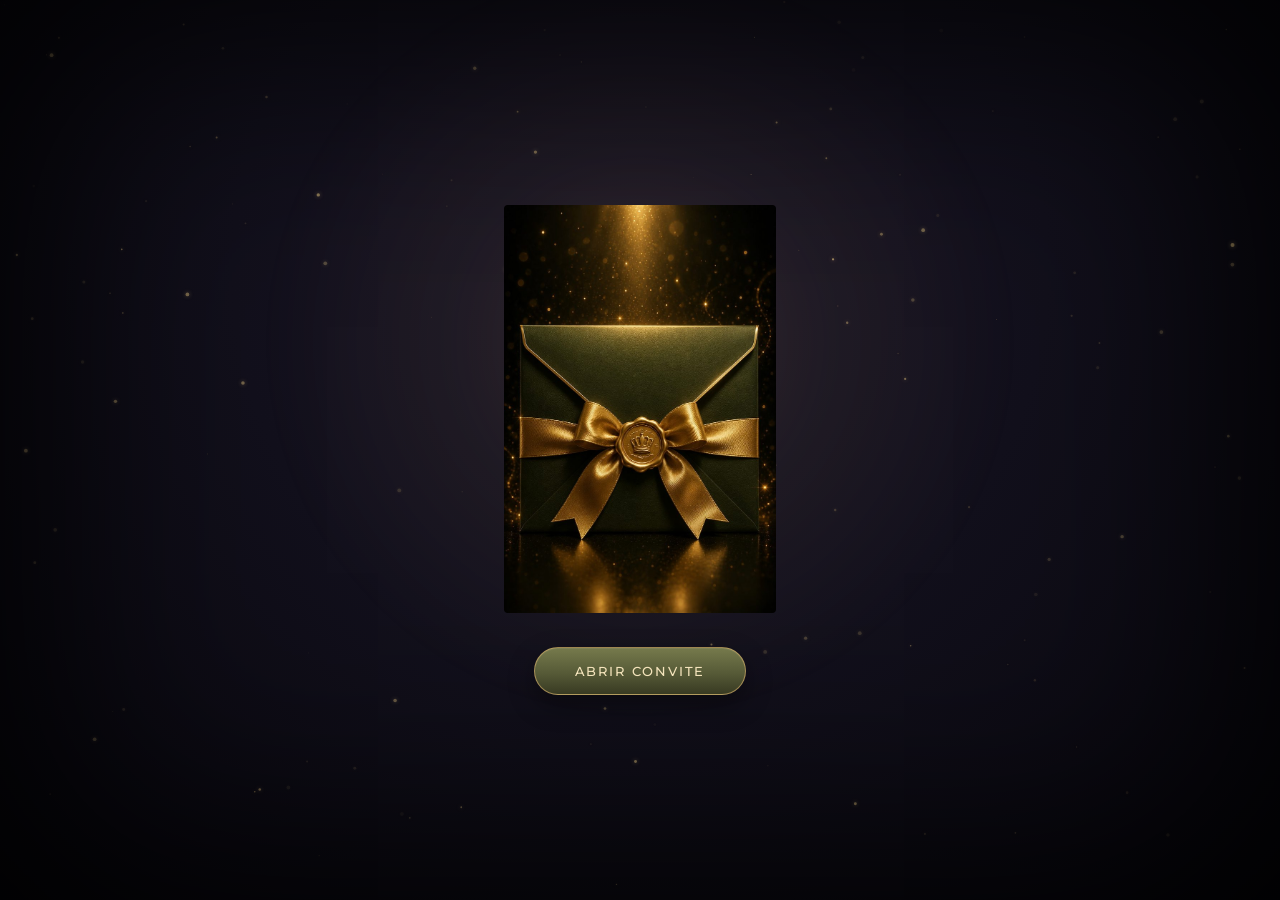
==== commit 7571becc: "Add files via upload" ====
--- a/index.html
+++ b/index.html
@@ -11,7 +11,7 @@
 <link rel="preconnect" href="https://fonts.gstatic.com" crossorigin>
 <link href="https://fonts.googleapis.com/css2?family=Cormorant+Garamond:ital,wght@0,300;0,400;0,500;0,600;1,400&family=Montserrat:wght@300;400;500;600&display=swap" rel="stylesheet">
 
-<link rel="stylesheet" href="style.css?v=20260717c" />
+<link rel="stylesheet" href="style.css?v=20260718a" />
 </head>
 <body>
 
@@ -33,7 +33,7 @@
   <div class="envelope-scene" id="envelope-scene">
 
     <div class="envelope-visual" id="envelope-visual">
-      <img class="envelope-img" src="assets/envelope.jpg?v=20260717c" alt="Envelope de convite de luxo, verde-oliva com laço dourado e selo de cera" draggable="false" />
+      <img class="envelope-img" src="assets/envelope.jpg?v=20260718a" alt="Envelope de convite de luxo, verde-oliva com laço dourado e selo de cera" draggable="false" />
       <!-- Brilho que desliza sobre o laço dourado periodicamente -->
       <span class="ribbon-glint" aria-hidden="true"></span>
     </div>
@@ -108,46 +108,16 @@
     <!-- Borboletas douradas que atravessam a tela em voos suaves e
          contínuos, em looping, com tamanhos/tempos/rotas diferentes -->
     <div class="butterflies-layer" aria-hidden="true">
-      <div class="butterfly b1">
-        <svg viewBox="0 0 100 70" width="100%" height="100%">
-          <g class="wing wing-l"><path d="M50 35 C 30 5, 0 5, 4 30 C 6 46, 30 46, 50 35 Z" fill="#e0b95c"/></g>
-          <g class="wing wing-r"><path d="M50 35 C 70 5, 100 5, 96 30 C 94 46, 70 46, 50 35 Z" fill="#d4a94a"/></g>
-          <ellipse cx="50" cy="35" rx="2.6" ry="10" fill="#5c4a22"/>
-        </svg>
-      </div>
-      <div class="butterfly b2">
-        <svg viewBox="0 0 100 70" width="100%" height="100%">
-          <g class="wing wing-l"><path d="M50 35 C 30 5, 0 5, 4 30 C 6 46, 30 46, 50 35 Z" fill="#f0d99a"/></g>
-          <g class="wing wing-r"><path d="M50 35 C 70 5, 100 5, 96 30 C 94 46, 70 46, 50 35 Z" fill="#e0b95c"/></g>
-          <ellipse cx="50" cy="35" rx="2.6" ry="10" fill="#5c4a22"/>
-        </svg>
-      </div>
-      <div class="butterfly b3">
-        <svg viewBox="0 0 100 70" width="100%" height="100%">
-          <g class="wing wing-l"><path d="M50 35 C 30 5, 0 5, 4 30 C 6 46, 30 46, 50 35 Z" fill="#d4a94a"/></g>
-          <g class="wing wing-r"><path d="M50 35 C 70 5, 100 5, 96 30 C 94 46, 70 46, 50 35 Z" fill="#f0d99a"/></g>
-          <ellipse cx="50" cy="35" rx="2.6" ry="10" fill="#5c4a22"/>
-        </svg>
-      </div>
+      <div class="butterfly b1"><img src="assets/butterfly.png" alt="" draggable="false" /></div>
+      <div class="butterfly b2"><img src="assets/butterfly.png" alt="" draggable="false" /></div>
+      <div class="butterfly b3"><img src="assets/butterfly.png" alt="" draggable="false" /></div>
     </div>
 
     <!-- Sapinho que salta pela tela em direção à personagem, faz uma
          pausa perto dela, e depois volta — um pequeno "conto" que
          se repete em loop -->
     <div id="frog" class="frog" aria-hidden="true">
-      <svg viewBox="0 0 90 70" width="100%" height="100%">
-        <ellipse cx="45" cy="46" rx="30" ry="20" fill="#7d8f3f"/>
-        <ellipse cx="45" cy="44" rx="24" ry="15" fill="#95a94c"/>
-        <ellipse cx="22" cy="20" rx="10" ry="10" fill="#7d8f3f"/>
-        <ellipse cx="68" cy="20" rx="10" ry="10" fill="#7d8f3f"/>
-        <circle cx="22" cy="18" r="5" fill="#2f2a18"/>
-        <circle cx="68" cy="18" r="5" fill="#2f2a18"/>
-        <circle cx="20" cy="16" r="1.6" fill="#fff8e6"/>
-        <circle cx="66" cy="16" r="1.6" fill="#fff8e6"/>
-        <path d="M32 52 Q45 60 58 52" stroke="#4a5a26" stroke-width="2" fill="none" stroke-linecap="round"/>
-        <ellipse cx="14" cy="56" rx="8" ry="5" fill="#7d8f3f"/>
-        <ellipse cx="76" cy="56" rx="8" ry="5" fill="#7d8f3f"/>
-      </svg>
+      <img src="assets/frog.png" alt="" draggable="false" />
     </div>
 
     <!-- Hotspots (áreas clicáveis invisíveis) são injetados aqui via JS,
@@ -167,6 +137,6 @@
 
 <audio id="bg-audio" src="assets/music.mp3" preload="none" loop></audio>
 
-<script src="script.js?v=20260717c"></script>
+<script src="script.js?v=20260718a"></script>
 </body>
 </html>
--- a/style.css
+++ b/style.css
@@ -775,29 +775,36 @@
   top: 0;
   left: 0;
   opacity: 0;
-  filter: drop-shadow(0 2px 5px rgba(0, 0, 0, 0.25));
+  filter: drop-shadow(0 2px 5px rgba(0, 0, 0, 0.3));
   transform-origin: 50% 50%;
 }
 
-.butterfly .wing { transform-origin: 50px 35px; animation: wingFlap 0.32s ease-in-out infinite alternate; }
-.butterfly .wing-r { animation-delay: 0.02s; }
-
-@keyframes wingFlap {
-  from { transform: scaleX(1); }
-  to   { transform: scaleX(0.35); }
+.butterfly img {
+  display: block;
+  width: 100%;
+  height: 100%;
+  object-fit: contain;
+  animation: wingFlutter 0.42s ease-in-out infinite alternate;
+}
+
+/* Sem asas separadas (é uma ilustração única), então o "bater de
+   asa" é simulado com uma leve pulsação vertical na imagem inteira */
+@keyframes wingFlutter {
+  from { transform: scaleY(1) scaleX(1); }
+  to   { transform: scaleY(0.86) scaleX(1.04); }
 }
 
 .butterfly.b1 {
-  width: 30px; height: 21px;
+  width: 32px; height: 30px;
   animation: flightPath1 16s ease-in-out infinite;
 }
 .butterfly.b2 {
-  width: 24px; height: 17px;
+  width: 26px; height: 25px;
   animation: flightPath2 21s ease-in-out infinite;
   animation-delay: 4s;
 }
 .butterfly.b3 {
-  width: 38px; height: 27px;
+  width: 40px; height: 38px;
   animation: flightPath3 26s ease-in-out infinite;
   animation-delay: 11s;
 }
@@ -839,7 +846,7 @@
 }
 
 @media (prefers-reduced-motion: reduce) {
-  .butterfly, .butterfly .wing { animation: none !important; opacity: 0 !important; }
+  .butterfly, .butterfly img { animation: none !important; opacity: 0 !important; }
 }
 
 /* =========================================================
@@ -849,9 +856,9 @@
    ========================================================= */
 .frog {
   position: absolute;
-  width: 42px;
-  height: 33px;
-  left: 6%;
+  width: 46px;
+  height: 46px;
+  left: 4%;
   top: 87%;
   z-index: 4;
   transform-origin: 50% 85%;
@@ -859,34 +866,42 @@
   animation: frogJourney 15s cubic-bezier(0.45, 0, 0.55, 1) infinite;
 }
 
+.frog img {
+  display: block;
+  width: 100%;
+  height: 100%;
+  object-fit: contain;
+}
+
 /* Os "saltos" são feitos por pequenos arcos: sobe e desce (Y)
-   junto com um leve giro, enquanto avança em X aos poucos */
+   junto com um leve giro, enquanto avança em X aos poucos, até
+   chegar perto dos pés da personagem (agora centralizada) */
 @keyframes frogJourney {
   0%   { transform: translate(0, 0) scale(1, 1) rotate(0deg); }
-  4%   { transform: translate(6vw, -14px) scale(0.94, 1.1) rotate(-4deg); }
-  8%   { transform: translate(12vw, 0) scale(1.05, 0.92) rotate(2deg); }
-  13%  { transform: translate(19vw, -16px) scale(0.94, 1.1) rotate(-4deg); }
-  17%  { transform: translate(26vw, 0) scale(1.05, 0.92) rotate(2deg); }
-  22%  { transform: translate(34vw, -15px) scale(0.94, 1.1) rotate(-4deg); }
-  26%  { transform: translate(41vw, 0) scale(1.05, 0.92) rotate(3deg); }
-  31%  { transform: translate(49vw, -16px) scale(0.94, 1.1) rotate(-4deg); }
-  35%  { transform: translate(56vw, 0) scale(1.05, 0.92) rotate(2deg); }
-  40%  { transform: translate(62vw, -14px) scale(0.94, 1.1) rotate(-3deg); }
-  44%  { transform: translate(66vw, 0) scale(1.05, 0.92) rotate(0deg); }
+  4%   { transform: translate(4vw, -14px) scale(0.94, 1.1) rotate(-4deg); }
+  8%   { transform: translate(8vw, 0) scale(1.05, 0.92) rotate(2deg); }
+  13%  { transform: translate(13vw, -16px) scale(0.94, 1.1) rotate(-4deg); }
+  17%  { transform: translate(17vw, 0) scale(1.05, 0.92) rotate(2deg); }
+  22%  { transform: translate(22vw, -15px) scale(0.94, 1.1) rotate(-4deg); }
+  26%  { transform: translate(26vw, 0) scale(1.05, 0.92) rotate(3deg); }
+  31%  { transform: translate(31vw, -16px) scale(0.94, 1.1) rotate(-4deg); }
+  35%  { transform: translate(35vw, 0) scale(1.05, 0.92) rotate(2deg); }
+  40%  { transform: translate(39vw, -14px) scale(0.94, 1.1) rotate(-3deg); }
+  44%  { transform: translate(41vw, 0) scale(1.05, 0.92) rotate(0deg); }
 
   /* pausa perto da personagem, olhando pra cima com uma leve
      respiração/balanço, como se estivesse admirando o vestido */
-  48%  { transform: translate(66vw, 0) rotate(0deg); }
-  60%  { transform: translate(66vw, -3px) rotate(2deg); }
-  68%  { transform: translate(66vw, 0) rotate(-2deg); }
-  74%  { transform: translate(66vw, 0) rotate(0deg); }
+  48%  { transform: translate(41vw, 0) rotate(0deg); }
+  60%  { transform: translate(41vw, -3px) rotate(2deg); }
+  68%  { transform: translate(41vw, 0) rotate(-2deg); }
+  74%  { transform: translate(41vw, 0) rotate(0deg); }
 
   /* volta pulando para o canto inicial */
-  79%  { transform: translate(56vw, -15px) scale(0.94, 1.1) rotate(4deg); }
-  83%  { transform: translate(46vw, 0) scale(1.05, 0.92) rotate(-2deg); }
-  88%  { transform: translate(33vw, -16px) scale(0.94, 1.1) rotate(4deg); }
-  92%  { transform: translate(20vw, 0) scale(1.05, 0.92) rotate(-3deg); }
-  96%  { transform: translate(8vw, -14px) scale(0.94, 1.1) rotate(4deg); }
+  79%  { transform: translate(35vw, -15px) scale(0.94, 1.1) rotate(4deg); }
+  83%  { transform: translate(29vw, 0) scale(1.05, 0.92) rotate(-2deg); }
+  88%  { transform: translate(21vw, -16px) scale(0.94, 1.1) rotate(4deg); }
+  92%  { transform: translate(13vw, 0) scale(1.05, 0.92) rotate(-3deg); }
+  96%  { transform: translate(5vw, -14px) scale(0.94, 1.1) rotate(4deg); }
   100% { transform: translate(0, 0) scale(1, 1) rotate(0deg); }
 }
 
@@ -895,5 +910,5 @@
 }
 
 @media (max-width: 420px) {
-  .frog { width: 34px; height: 27px; }
-}
+  .frog { width: 38px; height: 38px; }
+}
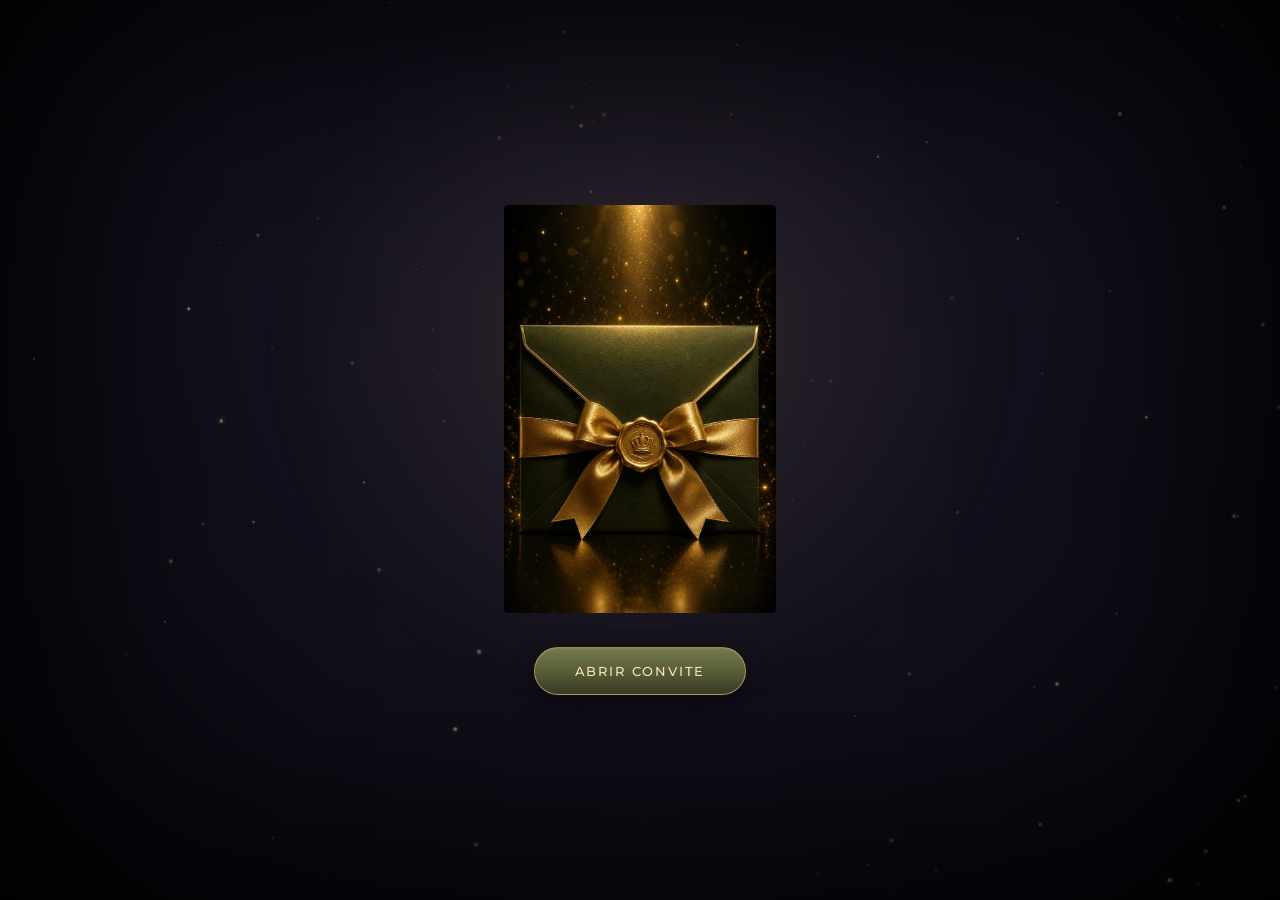
==== commit d3e38035: "Add files via upload" ====
--- a/index.html
+++ b/index.html
@@ -9,9 +9,9 @@
 <!-- Tipografia: serif de exibição elegante + sans utilitária discreta -->
 <link rel="preconnect" href="https://fonts.googleapis.com">
 <link rel="preconnect" href="https://fonts.gstatic.com" crossorigin>
-<link href="https://fonts.googleapis.com/css2?family=Cormorant+Garamond:ital,wght@0,300;0,400;0,500;0,600;1,400&family=Montserrat:wght@300;400;500;600&display=swap" rel="stylesheet">
+<link href="https://fonts.googleapis.com/css2?family=Cormorant+Garamond:ital,wght@0,300;0,400;0,500;0,600;1,400&family=Montserrat:wght@300;400;500;600&family=Alex+Brush&display=swap" rel="stylesheet">
 
-<link rel="stylesheet" href="style.css?v=20260718a" />
+<link rel="stylesheet" href="style.css?v=20260719c" />
 </head>
 <body>
 
@@ -33,7 +33,7 @@
   <div class="envelope-scene" id="envelope-scene">
 
     <div class="envelope-visual" id="envelope-visual">
-      <img class="envelope-img" src="assets/envelope.jpg?v=20260718a" alt="Envelope de convite de luxo, verde-oliva com laço dourado e selo de cera" draggable="false" />
+      <img class="envelope-img" src="assets/envelope.jpg?v=20260719c" alt="Envelope de convite de luxo, verde-oliva com laço dourado e selo de cera" draggable="false" />
       <!-- Brilho que desliza sobre o laço dourado periodicamente -->
       <span class="ribbon-glint" aria-hidden="true"></span>
     </div>
@@ -106,10 +106,13 @@
     <div class="invite-shimmer" aria-hidden="true"></div>
 
     <!-- Borboletas douradas que atravessam a tela em voos suaves e
-         contínuos, em looping, com tamanhos/tempos/rotas diferentes -->
+         contínuos, em looping, com tamanhos/tempos/rotas diferentes.
+         b2 usa uma arte espelhada (assets/butterfly2.png) porque voa
+         no sentido contrário — assim ela sempre "olha" pra frente,
+         na direção real do voo. -->
     <div class="butterflies-layer" aria-hidden="true">
       <div class="butterfly b1"><img src="assets/butterfly.png" alt="" draggable="false" /></div>
-      <div class="butterfly b2"><img src="assets/butterfly.png" alt="" draggable="false" /></div>
+      <div class="butterfly b2"><img src="assets/butterfly2.png" alt="" draggable="false" /></div>
       <div class="butterfly b3"><img src="assets/butterfly.png" alt="" draggable="false" /></div>
     </div>
 
@@ -120,9 +123,33 @@
       <img src="assets/frog.png" alt="" draggable="false" />
     </div>
 
-    <!-- Hotspots (áreas clicáveis invisíveis) são injetados aqui via JS,
-         a partir do objeto config.hotspots em script.js -->
+    <!-- Camada de TEXTO EDITÁVEL — todo o conteúdo (nome, data, hora,
+         textos dos botões) é preenchido via JS a partir de config.text
+         em script.js. Não há texto nenhum desenhado na imagem; trocar
+         qualquer informação é só editar o texto lá, sem precisar
+         exportar imagem nova no Canva. Posicionada via JS sobre o
+         retângulo real da imagem, igual aos hotspots/personagem. -->
+    <div id="text-layer" class="text-layer" aria-hidden="false">
+      <div class="txt txt-name" id="txt-name"></div>
+      <div class="txt txt-xvanos" id="txt-xvanos"></div>
+      <div class="txt txt-subtitle" id="txt-subtitle"></div>
+      <div class="txt txt-weekday" id="txt-weekday"></div>
+      <div class="txt txt-day" id="txt-day"></div>
+      <div class="txt txt-month" id="txt-month"></div>
+      <div class="txt txt-year" id="txt-year"></div>
+      <div class="txt txt-time" id="txt-time"></div>
+      <div class="txt txt-tagline" id="txt-tagline"></div>
+    </div>
+
+    <!-- Hotspots (áreas clicáveis, agora com ícone + texto reais, já
+         que a imagem não traz mais nada desenhado dentro dos botões)
+         são injetados aqui via JS, a partir do objeto config.hotspots -->
     <div id="hotspots-layer" class="hotspots-layer" aria-label="Ações do convite"></div>
+
+    <!-- Marca d'água discreta do estúdio, no rodapé do convite -->
+    <div class="studio-logo" aria-hidden="true">
+      <img src="assets/logo.png" alt="LéoTech Creative Studio" draggable="false" />
+    </div>
   </div>
 
   <!-- Controle de música flutuante -->
@@ -137,6 +164,6 @@
 
 <audio id="bg-audio" src="assets/music.mp3" preload="none" loop></audio>
 
-<script src="script.js?v=20260718a"></script>
+<script src="script.js?v=20260719c"></script>
 </body>
 </html>
--- a/style.css
+++ b/style.css
@@ -533,10 +533,21 @@
   inset: -5%;
   background-size: cover;
   background-position: center;
-  filter: blur(60px) brightness(0.5) saturate(1.15);
-  transform: scale(1.1);
+  filter: blur(50px) brightness(0.88) saturate(1.15);
+  transform: scale(1.12);
   z-index: 0;
   animation: backdropBreathe 12s ease-in-out infinite;
+}
+
+/* Suaviza a transição entre o desfoque e a arte nítida, e dá um
+   leve tom quente (creme/dourado) à área de fundo, pra ela parecer
+   uma continuação natural do convite em vez de um espaço vazio */
+.invite-backdrop::after {
+  content: "";
+  position: absolute;
+  inset: 0;
+  background: radial-gradient(ellipse at center, transparent 40%, rgba(20, 16, 8, 0.35) 100%),
+    linear-gradient(rgba(232, 214, 169, 0.18), rgba(232, 214, 169, 0.18));
 }
 
 @keyframes backdropBreathe {
@@ -856,10 +867,10 @@
    ========================================================= */
 .frog {
   position: absolute;
-  width: 46px;
-  height: 46px;
+  width: 68px;
+  height: 68px;
   left: 4%;
-  top: 87%;
+  top: 85.5%;
   z-index: 4;
   transform-origin: 50% 85%;
   filter: drop-shadow(0 4px 6px rgba(0, 0, 0, 0.3));
@@ -910,5 +921,204 @@
 }
 
 @media (max-width: 420px) {
-  .frog { width: 38px; height: 38px; }
-}
+  .frog { width: 56px; height: 56px; }
+}
+
+/* =========================================================
+   CAMADA DE TEXTO EDITÁVEL — todo o conteúdo textual do convite
+   (nome, "XV ANOS", subtítulo, data, hora, textos dos botões) é
+   HTML real, preenchido via JS a partir de config.text no
+   script.js. Nada disso está desenhado na imagem: trocar
+   qualquer texto é só editar a string correspondente.
+   Posicionada sobre o retângulo real da imagem renderizada
+   (calculado via JS, mesma lógica dos hotspots/personagem).
+   ========================================================= */
+.text-layer {
+  position: absolute;
+  z-index: 2;
+  pointer-events: none;
+}
+
+.txt {
+  position: absolute;
+  display: flex;
+  align-items: center;
+  justify-content: center;
+  text-align: center;
+  white-space: pre-line;
+  color: var(--olive-dark);
+  line-height: 1.15;
+}
+
+.txt-name {
+  left: 8%;
+  top: 19.5%;
+  width: 84%;
+  height: 11%;
+  font-family: 'Alex Brush', cursive;
+  font-size: clamp(2.1rem, 9.2vw, 3.6rem);
+  line-height: 1;
+}
+
+.txt-xvanos {
+  left: 10%;
+  top: 32%;
+  width: 80%;
+  height: 5.8%;
+  font-family: var(--font-display);
+  font-weight: 500;
+  letter-spacing: 0.32em;
+  text-transform: uppercase;
+  color: var(--gold-dark);
+  font-size: clamp(1.05rem, 4.4vw, 1.6rem);
+}
+
+.txt-subtitle {
+  left: 14%;
+  top: 38.7%;
+  width: 72%;
+  height: 9%;
+  font-family: var(--font-display);
+  font-style: italic;
+  font-weight: 500;
+  font-size: clamp(0.85rem, 3.1vw, 1.05rem);
+  line-height: 1.32;
+}
+
+.txt-weekday {
+  left: 5%;
+  top: 51.6%;
+  width: 28%;
+  height: 3%;
+  font-family: var(--font-display);
+  letter-spacing: 0.18em;
+  text-transform: uppercase;
+  font-size: clamp(0.62rem, 2.3vw, 0.82rem);
+}
+
+.txt-day {
+  left: 5%;
+  top: 54.3%;
+  width: 28%;
+  height: 8.2%;
+  font-family: var(--font-display);
+  font-weight: 500;
+  font-size: clamp(2.4rem, 10.6vw, 3.6rem);
+  line-height: 1;
+}
+
+.txt-month {
+  left: 5%;
+  top: 62.3%;
+  width: 28%;
+  height: 2.6%;
+  font-family: var(--font-display);
+  letter-spacing: 0.14em;
+  text-transform: uppercase;
+  font-size: clamp(0.68rem, 2.5vw, 0.88rem);
+}
+
+.txt-year {
+  left: 5%;
+  top: 64.7%;
+  width: 28%;
+  height: 2.4%;
+  font-family: var(--font-display);
+  font-size: clamp(0.68rem, 2.5vw, 0.88rem);
+  opacity: 0.85;
+}
+
+.txt-time {
+  left: 60%;
+  top: 58.3%;
+  width: 38%;
+  height: 5.6%;
+  font-family: var(--font-display);
+  font-weight: 500;
+  letter-spacing: 0.04em;
+  font-size: clamp(1.05rem, 3.9vw, 1.4rem);
+}
+
+.txt-tagline {
+  left: 8%;
+  top: 92.2%;
+  width: 84%;
+  height: 3%;
+  font-family: var(--font-display);
+  letter-spacing: 0.1em;
+  text-transform: uppercase;
+  font-size: clamp(0.5rem, 1.9vw, 0.68rem);
+  gap: 6px;
+  opacity: 0.9;
+}
+
+.txt-tagline .music-note-icon {
+  font-size: 1.15em;
+}
+
+@media (max-width: 360px) {
+  .txt-name { font-size: clamp(1.8rem, 9.5vw, 2.6rem); }
+}
+
+/* =========================================================
+   ÍCONE + TEXTO DENTRO DOS BOTÕES — como a arte agora traz as
+   pílulas vazias, o conteúdo (ícone + rótulo) é montado via JS
+   dentro de cada .hotspot, na mesma linguagem visual do resto.
+   ========================================================= */
+.hotspot-content {
+  display: flex;
+  align-items: center;
+  justify-content: center;
+  gap: 6px;
+  color: var(--olive-dark);
+  font-family: var(--font-display);
+  letter-spacing: 0.02em;
+  text-transform: uppercase;
+  font-size: clamp(0.56rem, 2.15vw, 0.78rem);
+  font-weight: 500;
+  line-height: 1.08;
+  padding: 0 5%;
+  text-align: center;
+}
+
+.hotspot-content span {
+  max-width: 100%;
+}
+
+.hotspot-icon {
+  flex-shrink: 0;
+  width: clamp(13px, 4vw, 18px);
+  height: clamp(13px, 4vw, 18px);
+  stroke: var(--olive-dark);
+}
+
+@media (max-width: 360px) {
+  .hotspot-content { gap: 5px; font-size: clamp(0.52rem, 2.3vw, 0.66rem); }
+}
+
+/* =========================================================
+   MARCA D'ÁGUA DO ESTÚDIO — discreta, no rodapé do convite.
+   Some sozinha em telas muito baixas pra nunca brigar com os
+   botões de ação, que são o que importa por último na tela.
+   ========================================================= */
+.studio-logo {
+  position: absolute;
+  left: 50%;
+  bottom: 0.8%;
+  transform: translateX(-50%);
+  width: clamp(50px, 12vw, 74px);
+  opacity: 0.45;
+  z-index: 3;
+  pointer-events: none;
+  filter: drop-shadow(0 1px 3px rgba(0, 0, 0, 0.2));
+}
+
+.studio-logo img {
+  display: block;
+  width: 100%;
+  height: auto;
+}
+
+@media (max-height: 620px) {
+  .studio-logo { display: none; }
+}
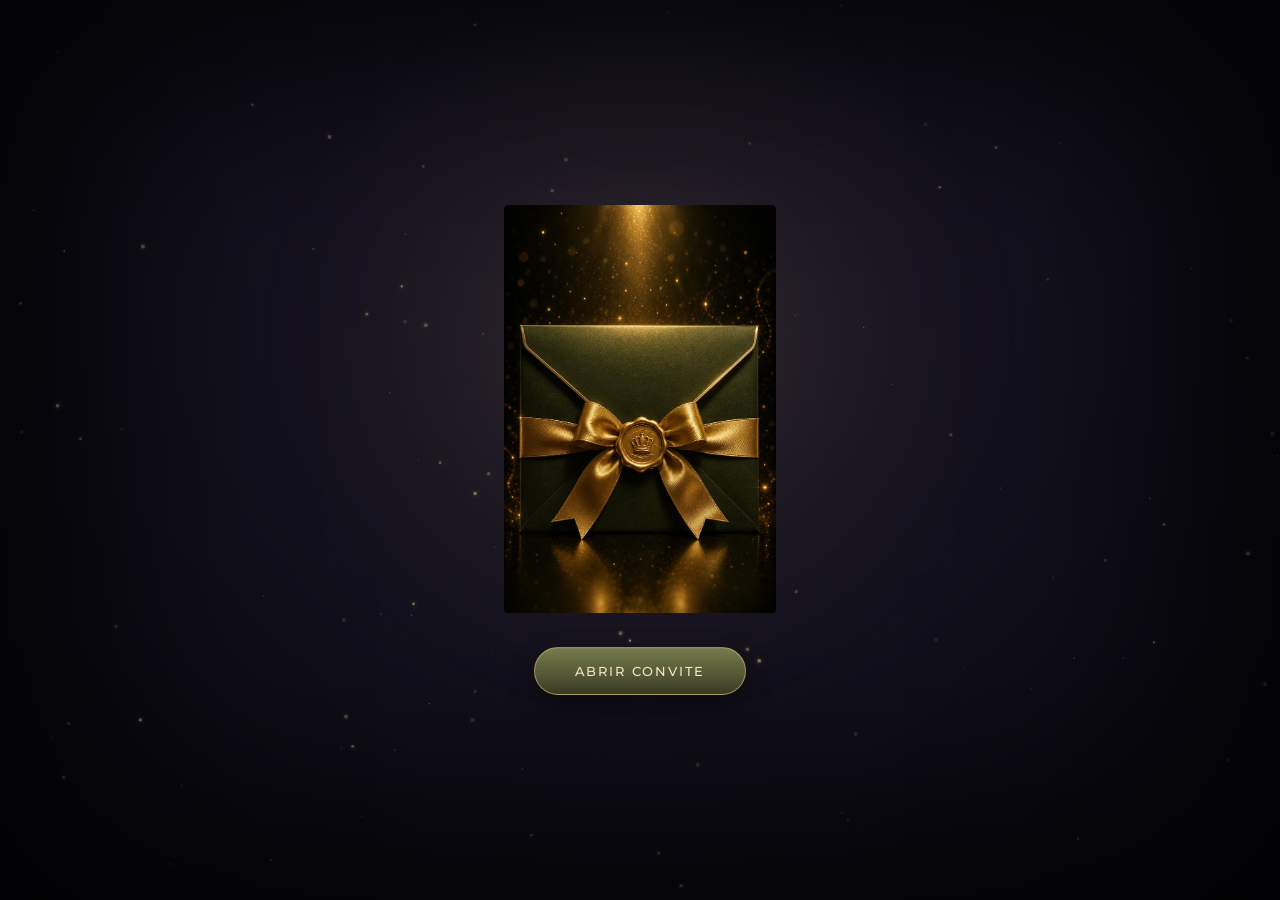
==== commit 15ef8b50: "Add files via upload" ====
--- a/index.html
+++ b/index.html
@@ -11,7 +11,7 @@
 <link rel="preconnect" href="https://fonts.gstatic.com" crossorigin>
 <link href="https://fonts.googleapis.com/css2?family=Cormorant+Garamond:ital,wght@0,300;0,400;0,500;0,600;1,400&family=Montserrat:wght@300;400;500;600&family=Alex+Brush&display=swap" rel="stylesheet">
 
-<link rel="stylesheet" href="style.css?v=20260719c" />
+<link rel="stylesheet" href="style.css?v=20260720a" />
 </head>
 <body>
 
@@ -33,7 +33,7 @@
   <div class="envelope-scene" id="envelope-scene">
 
     <div class="envelope-visual" id="envelope-visual">
-      <img class="envelope-img" src="assets/envelope.jpg?v=20260719c" alt="Envelope de convite de luxo, verde-oliva com laço dourado e selo de cera" draggable="false" />
+      <img class="envelope-img" src="assets/envelope.jpg?v=20260720a" alt="Envelope de convite de luxo, verde-oliva com laço dourado e selo de cera" draggable="false" />
       <!-- Brilho que desliza sobre o laço dourado periodicamente -->
       <span class="ribbon-glint" aria-hidden="true"></span>
     </div>
@@ -101,6 +101,9 @@
       <img id="character-layer" class="character-layer" src="assets/personagem.png" alt="" draggable="false" />
     </div>
 
+    <!-- Brilho suave sobre a coroa, ativado após a abertura -->
+    <div id="crown-glow" class="crown-glow" aria-hidden="true"></div>
+
     <!-- Faixa de luz que percorre o convite periodicamente, reforçando a
          sensação de "convite vivo" -->
     <div class="invite-shimmer" aria-hidden="true"></div>
@@ -118,9 +121,13 @@
 
     <!-- Sapinho que salta pela tela em direção à personagem, faz uma
          pausa perto dela, e depois volta — um pequeno "conto" que
-         se repete em loop -->
+         se repete em loop. Também reage ao toque: dá um pequeno pulo
+         elegante (a animação de toque roda na camada interna, sem
+         atrapalhar a jornada contínua da camada externa). -->
     <div id="frog" class="frog" aria-hidden="true">
-      <img src="assets/frog.png" alt="" draggable="false" />
+      <div id="frog-tap-layer" class="frog-tap-layer">
+        <img src="assets/frog.png" alt="" draggable="false" />
+      </div>
     </div>
 
     <!-- Camada de TEXTO EDITÁVEL — todo o conteúdo (nome, data, hora,
@@ -146,10 +153,11 @@
          são injetados aqui via JS, a partir do objeto config.hotspots -->
     <div id="hotspots-layer" class="hotspots-layer" aria-label="Ações do convite"></div>
 
-    <!-- Marca d'água discreta do estúdio, no rodapé do convite -->
-    <div class="studio-logo" aria-hidden="true">
-      <img src="assets/logo.png" alt="LéoTech Creative Studio" draggable="false" />
-    </div>
+    <!-- Assinatura discreta do estúdio — texto, não imagem. Ao tocar,
+         abre o WhatsApp do desenvolvedor (config.developerWhatsapp). -->
+    <button type="button" id="studio-signature" class="studio-signature">
+      Desenvolvido por <span>LéoTech</span>
+    </button>
   </div>
 
   <!-- Controle de música flutuante -->
@@ -164,6 +172,6 @@
 
 <audio id="bg-audio" src="assets/music.mp3" preload="none" loop></audio>
 
-<script src="script.js?v=20260719c"></script>
+<script src="script.js?v=20260720a"></script>
 </body>
 </html>
--- a/style.css
+++ b/style.css
@@ -564,8 +564,6 @@
   display: flex;
   align-items: center;
   justify-content: center;
-  max-width: 100%;
-  max-height: 100%;
   transform-style: preserve-3d;
   will-change: transform;
   transition: transform 0.4s ease-out;
@@ -579,8 +577,6 @@
 
 .invite-image {
   position: relative;
-  max-width: 100%;
-  max-height: 100%;
   width: auto;
   height: auto;
   object-fit: contain;
@@ -660,39 +656,72 @@
   align-items: center;
   justify-content: center;
   gap: 8px;
-  background: rgba(20, 22, 12, 0.16);
-  border: 1px solid rgba(212, 175, 106, 0.55);
+  background: linear-gradient(155deg, rgba(255, 255, 255, 0.16), rgba(255, 255, 255, 0.04));
+  backdrop-filter: blur(10px) saturate(1.3);
+  -webkit-backdrop-filter: blur(10px) saturate(1.3);
+  border: 1px solid rgba(244, 228, 188, 0.55);
   border-radius: 999px;
   -webkit-tap-highlight-color: transparent;
   overflow: hidden;
-  box-shadow: 0 0 0 1px rgba(212, 175, 106, 0.15), 0 4px 14px rgba(0, 0, 0, 0.12);
-  animation: hotspotPulse 3.2s ease-in-out infinite;
-  transition: background 0.25s ease, box-shadow 0.25s ease, transform 0.2s ease, border-color 0.25s ease;
+  box-shadow:
+    inset 0 1px 0 rgba(255, 255, 255, 0.35),
+    inset 0 -6px 14px rgba(0, 0, 0, 0.06),
+    0 6px 18px rgba(40, 30, 10, 0.14),
+    0 0 0 1px rgba(212, 175, 106, 0.12);
+  animation: hotspotPulse 3.4s ease-in-out infinite;
+  transition: background 0.3s ease, box-shadow 0.35s var(--ease-soft), transform 0.3s var(--ease-soft), border-color 0.3s ease;
 }
 
 @keyframes hotspotPulse {
-  0%, 100% { box-shadow: 0 0 0 1px rgba(212, 175, 106, 0.15), 0 4px 14px rgba(0, 0, 0, 0.12), 0 0 0px rgba(212, 175, 106, 0); }
-  50% { box-shadow: 0 0 0 1px rgba(212, 175, 106, 0.35), 0 4px 18px rgba(0, 0, 0, 0.16), 0 0 16px rgba(212, 175, 106, 0.35); }
-}
-
-/* Feedback claro ao tocar/passar o mouse — o botão "acorda" */
+  0%, 100% { box-shadow: inset 0 1px 0 rgba(255, 255, 255, 0.35), inset 0 -6px 14px rgba(0, 0, 0, 0.06), 0 6px 18px rgba(40, 30, 10, 0.14), 0 0 0 1px rgba(212, 175, 106, 0.12); }
+  50% { box-shadow: inset 0 1px 0 rgba(255, 255, 255, 0.45), inset 0 -6px 14px rgba(0, 0, 0, 0.06), 0 6px 22px rgba(40, 30, 10, 0.18), 0 0 14px rgba(212, 175, 106, 0.4); }
+}
+
+/* Feedback claro ao tocar/passar o mouse — o botão "acorda", vidro
+   fica um pouco mais claro e "levanta" sutilmente */
 .hotspot:hover,
 .hotspot:focus-visible {
-  background: rgba(212, 175, 106, 0.14);
-  border-color: rgba(244, 228, 188, 0.85);
+  background: linear-gradient(155deg, rgba(255, 255, 255, 0.26), rgba(255, 255, 255, 0.08));
+  border-color: rgba(244, 228, 188, 0.9);
   outline: none;
-  transform: scale(1.02);
+  transform: translateY(-1.5px) scale(1.015);
 }
 
 .hotspot:active {
-  transform: scale(0.97);
+  transform: scale(0.965);
+  transition-duration: 0.12s;
+}
+
+/* Sweep de brilho que atravessa o botão ao tocar — reforça a
+   sensação de componente de app premium */
+.hotspot::after {
+  content: "";
+  position: absolute;
+  top: 0;
+  left: -60%;
+  width: 40%;
+  height: 100%;
+  background: linear-gradient(100deg, transparent, rgba(255, 255, 255, 0.55), transparent);
+  transform: skewX(-18deg);
+  opacity: 0;
+  pointer-events: none;
+}
+
+.hotspot.is-pressed::after {
+  animation: hotspotShine 0.55s ease-out;
+}
+
+@keyframes hotspotShine {
+  0% { left: -60%; opacity: 0; }
+  15% { opacity: 0.9; }
+  100% { left: 130%; opacity: 0; }
 }
 
 /* Ondulação dourada ao toque, criada dinamicamente via JS a cada clique */
 .hotspot-ripple {
   position: absolute;
   border-radius: 50%;
-  background: radial-gradient(circle, rgba(244, 228, 188, 0.55), transparent 70%);
+  background: radial-gradient(circle, rgba(244, 228, 188, 0.6), transparent 70%);
   transform: translate(-50%, -50%) scale(0);
   pointer-events: none;
   animation: rippleOut 0.65s ease-out forwards;
@@ -713,26 +742,34 @@
 
 .music-control {
   position: fixed;
-  right: 14px;
-  bottom: 14px;
+  right: 12px;
+  bottom: 12px;
   z-index: 20;
   display: flex;
   align-items: center;
-  gap: 7px;
-  padding: 6px 10px;
+  gap: 0px;
+  padding: 5px;
   border-radius: 999px;
-  background: rgba(10, 8, 16, 0.55);
-  border: 1px solid rgba(212, 175, 106, 0.35);
-  backdrop-filter: blur(10px);
-  -webkit-backdrop-filter: blur(10px);
+  background: linear-gradient(155deg, rgba(255, 255, 255, 0.14), rgba(255, 255, 255, 0.03));
+  border: 1px solid rgba(212, 175, 106, 0.4);
+  backdrop-filter: blur(12px) saturate(1.3);
+  -webkit-backdrop-filter: blur(12px) saturate(1.3);
+  box-shadow: 0 4px 16px rgba(0, 0, 0, 0.22), inset 0 1px 0 rgba(255, 255, 255, 0.2);
+  transition: gap 0.35s var(--ease-soft), padding 0.35s var(--ease-soft);
+}
+
+.music-control.is-expanded {
+  gap: 8px;
+  padding: 5px 10px 5px 5px;
 }
 
 .music-btn {
-  width: 24px;
-  height: 24px;
+  width: 26px;
+  height: 26px;
+  flex-shrink: 0;
   border-radius: 50%;
   border: 1px solid rgba(212, 175, 106, 0.5);
-  background: rgba(212, 175, 106, 0.12);
+  background: rgba(212, 175, 106, 0.14);
   color: var(--gold-bright);
   font-size: 10px;
   display: flex;
@@ -740,11 +777,23 @@
   justify-content: center;
   transition: transform 0.3s var(--ease-soft), background 0.3s ease;
 }
-.music-btn:hover { transform: scale(1.08); background: rgba(212, 175, 106, 0.22); }
-
+.music-btn:hover { transform: scale(1.08); background: rgba(212, 175, 106, 0.24); }
+.music-btn:active { transform: scale(0.92); }
+
+/* Volume começa "fechado" (largura zero) — só aparece quando o
+   controle é tocado, mantendo o player discreto por padrão */
 .music-volume {
-  width: 46px;
+  width: 0;
+  opacity: 0;
   accent-color: var(--gold);
+  transition: width 0.35s var(--ease-soft), opacity 0.25s ease;
+  pointer-events: none;
+}
+
+.music-control.is-expanded .music-volume {
+  width: 48px;
+  opacity: 1;
+  pointer-events: auto;
 }
 
 /* =========================================================
@@ -1097,28 +1146,101 @@
 }
 
 /* =========================================================
-   MARCA D'ÁGUA DO ESTÚDIO — discreta, no rodapé do convite.
+   BRILHO DA COROA — glow sutil e elegante, ativado após a
+   abertura do convite. Posicionado via JS (positionCrownGlow),
+   acompanhando a arte em qualquer tela.
+   ========================================================= */
+.crown-glow {
+  position: absolute;
+  transform: translate(-50%, -50%);
+  border-radius: 50%;
+  background: radial-gradient(circle, rgba(255, 236, 180, 0.55) 0%, rgba(244, 228, 188, 0.22) 45%, transparent 72%);
+  z-index: 1;
+  pointer-events: none;
+  opacity: 0;
+  mix-blend-mode: screen;
+  animation: crownGlowPulse 4.5s ease-in-out infinite;
+  animation-play-state: paused;
+}
+
+.invite-screen:not([hidden]) .crown-glow {
+  animation-play-state: running;
+}
+
+@keyframes crownGlowPulse {
+  0%, 100% { opacity: 0.35; transform: translate(-50%, -50%) scale(0.94); }
+  50% { opacity: 0.7; transform: translate(-50%, -50%) scale(1.06); }
+}
+
+@media (prefers-reduced-motion: reduce) {
+  .crown-glow { animation: none; opacity: 0.4; }
+}
+
+/* =========================================================
+   SAPINHO — pulinho elegante ao toque (camada interna, separada
+   da animação contínua de jornada da camada externa)
+   ========================================================= */
+.frog-tap-layer {
+  width: 100%;
+  height: 100%;
+  transform-origin: 50% 90%;
+}
+
+.frog-tap-layer.frog-tap {
+  animation: frogTapHop 0.55s cubic-bezier(0.34, 1.56, 0.64, 1);
+}
+
+@keyframes frogTapHop {
+  0%   { transform: translateY(0) rotate(0deg) scale(1, 1); }
+  30%  { transform: translateY(-16px) rotate(-8deg) scale(0.94, 1.1); }
+  55%  { transform: translateY(-16px) rotate(6deg) scale(0.96, 1.06); }
+  80%  { transform: translateY(0) rotate(-2deg) scale(1.04, 0.94); }
+  100% { transform: translateY(0) rotate(0deg) scale(1, 1); }
+}
+
+@media (prefers-reduced-motion: reduce) {
+  .frog-tap-layer.frog-tap { animation: none; }
+}
+
+/* =========================================================
+   ASSINATURA — "Desenvolvido por LéoTech", discreta, no rodapé.
    Some sozinha em telas muito baixas pra nunca brigar com os
    botões de ação, que são o que importa por último na tela.
    ========================================================= */
-.studio-logo {
+.studio-signature {
   position: absolute;
   left: 50%;
-  bottom: 0.8%;
+  bottom: 0.9%;
   transform: translateX(-50%);
-  width: clamp(50px, 12vw, 74px);
-  opacity: 0.45;
   z-index: 3;
-  pointer-events: none;
-  filter: drop-shadow(0 1px 3px rgba(0, 0, 0, 0.2));
-}
-
-.studio-logo img {
-  display: block;
-  width: 100%;
-  height: auto;
+  background: none;
+  border: none;
+  padding: 4px 10px;
+  font-family: var(--font-display);
+  font-size: clamp(0.58rem, 2vw, 0.72rem);
+  letter-spacing: 0.03em;
+  color: rgba(212, 175, 106, 0.75);
+  opacity: 0.8;
+  cursor: pointer;
+  -webkit-tap-highlight-color: transparent;
+  transition: opacity 0.3s ease, color 0.3s ease, transform 0.3s var(--ease-soft);
+}
+
+.studio-signature span {
+  font-family: 'Alex Brush', cursive;
+  font-size: 1.5em;
+  color: var(--gold-bright);
+  margin-left: 2px;
+}
+
+.studio-signature:hover,
+.studio-signature:focus-visible {
+  opacity: 1;
+  color: rgba(244, 228, 188, 0.95);
+  transform: translateX(-50%) translateY(-1px);
+  outline: none;
 }
 
 @media (max-height: 620px) {
-  .studio-logo { display: none; }
-}
+  .studio-signature { display: none; }
+}
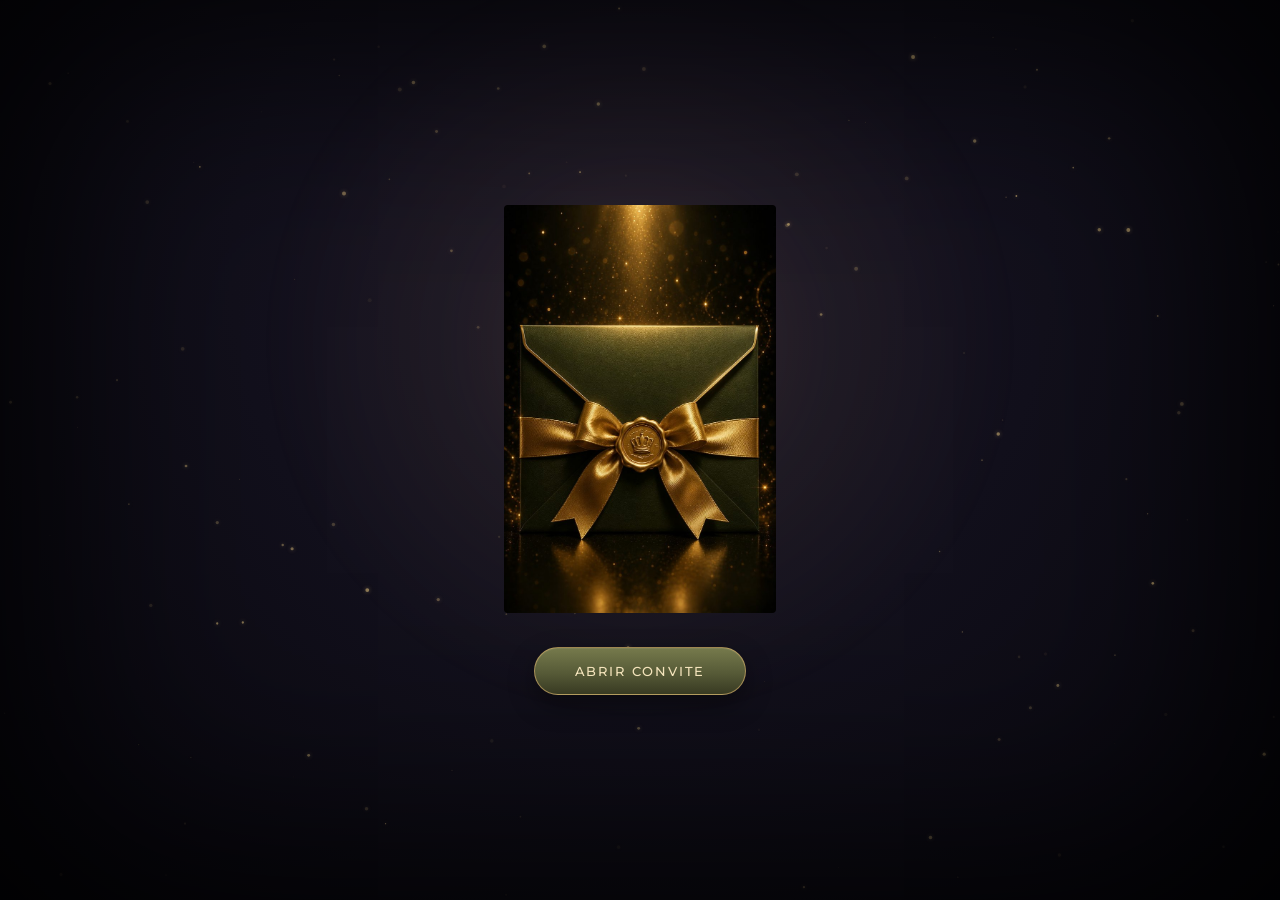
==== commit 63c0a9a2: "Add files via upload" ====
--- a/index.html
+++ b/index.html
@@ -145,7 +145,6 @@
       <div class="txt txt-month" id="txt-month"></div>
       <div class="txt txt-year" id="txt-year"></div>
       <div class="txt txt-time" id="txt-time"></div>
-      <div class="txt txt-tagline" id="txt-tagline"></div>
     </div>
 
     <!-- Hotspots (áreas clicáveis, agora com ícone + texto reais, já
--- a/style.css
+++ b/style.css
@@ -755,12 +755,22 @@
   backdrop-filter: blur(12px) saturate(1.3);
   -webkit-backdrop-filter: blur(12px) saturate(1.3);
   box-shadow: 0 4px 16px rgba(0, 0, 0, 0.22), inset 0 1px 0 rgba(255, 255, 255, 0.2);
-  transition: gap 0.35s var(--ease-soft), padding 0.35s var(--ease-soft);
+  /* Fica quase todo escondido fora da tela, só uma lasca visível no
+     canto — "acorda" e desliza pra dentro quando tocado */
+  transform: translateX(60%);
+  opacity: 0.75;
+  transition:
+    gap 0.35s var(--ease-soft),
+    padding 0.35s var(--ease-soft),
+    transform 0.45s var(--ease-soft),
+    opacity 0.3s ease;
 }
 
 .music-control.is-expanded {
   gap: 8px;
   padding: 5px 10px 5px 5px;
+  transform: translateX(0);
+  opacity: 1;
 }
 
 .music-btn {
@@ -1024,14 +1034,14 @@
 
 .txt-subtitle {
   left: 14%;
-  top: 38.7%;
+  top: 37.2%;
   width: 72%;
-  height: 9%;
+  height: 8%;
   font-family: var(--font-display);
   font-style: italic;
   font-weight: 500;
-  font-size: clamp(0.85rem, 3.1vw, 1.05rem);
-  line-height: 1.32;
+  font-size: clamp(0.8rem, 2.9vw, 0.98rem);
+  line-height: 1.24;
 }
 
 .txt-weekday {
@@ -1052,7 +1062,7 @@
   height: 8.2%;
   font-family: var(--font-display);
   font-weight: 500;
-  font-size: clamp(2.4rem, 10.6vw, 3.6rem);
+  font-size: clamp(2.1rem, 9vw, 3rem);
   line-height: 1;
 }
 
@@ -1078,31 +1088,14 @@
 }
 
 .txt-time {
-  left: 60%;
-  top: 58.3%;
-  width: 38%;
+  left: 58%;
+  top: 58.6%;
+  width: 40%;
   height: 5.6%;
   font-family: var(--font-display);
   font-weight: 500;
   letter-spacing: 0.04em;
-  font-size: clamp(1.05rem, 3.9vw, 1.4rem);
-}
-
-.txt-tagline {
-  left: 8%;
-  top: 92.2%;
-  width: 84%;
-  height: 3%;
-  font-family: var(--font-display);
-  letter-spacing: 0.1em;
-  text-transform: uppercase;
-  font-size: clamp(0.5rem, 1.9vw, 0.68rem);
-  gap: 6px;
-  opacity: 0.9;
-}
-
-.txt-tagline .music-note-icon {
-  font-size: 1.15em;
+  font-size: clamp(0.9rem, 3.2vw, 1.15rem);
 }
 
 @media (max-width: 360px) {
